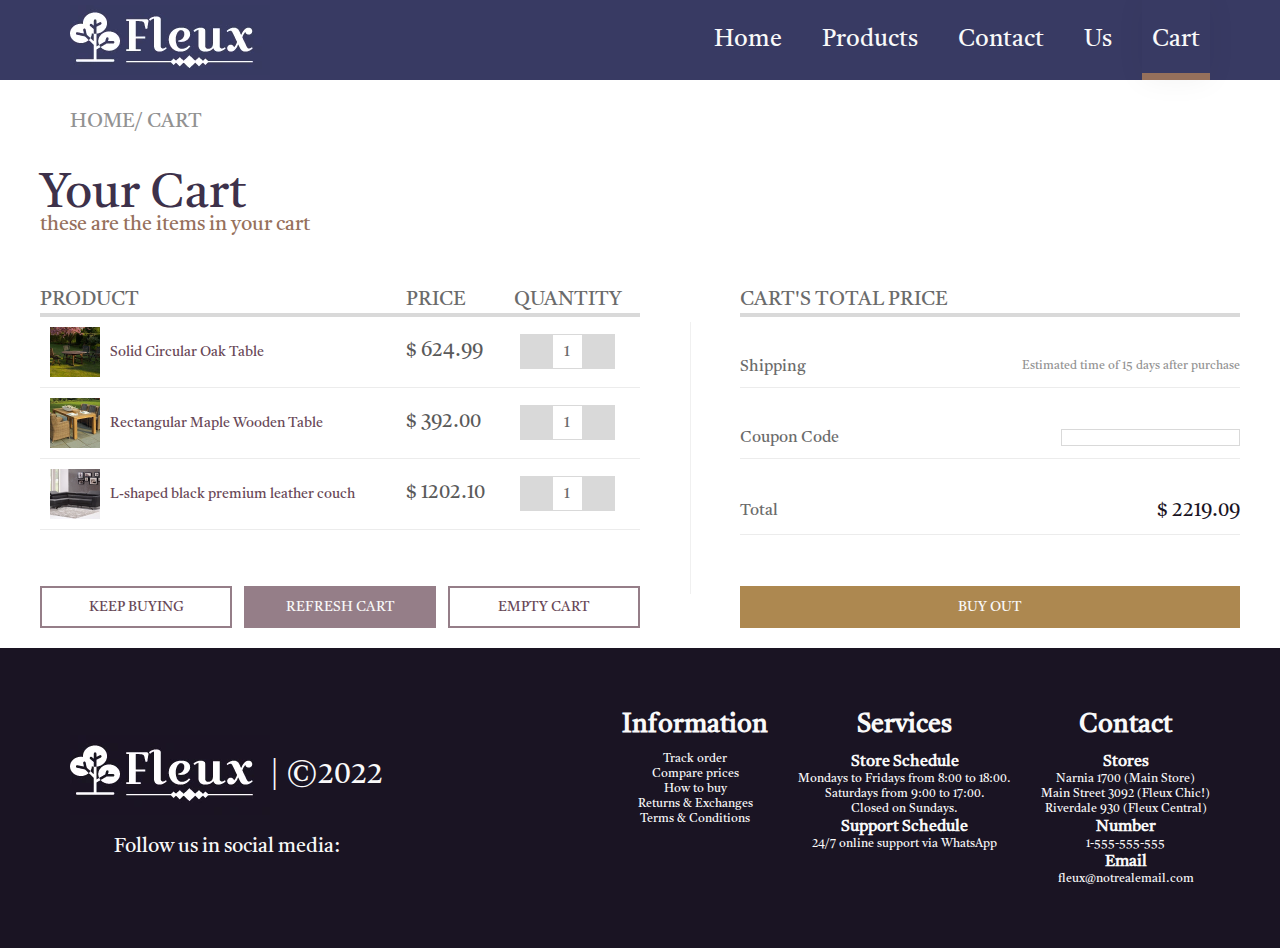
==== pages/cart.html @ 098a4b74 "add cart page's content" ====
<!DOCTYPE html>
<html lang="en">
  <head>
    <meta charset="UTF-8" />
    <meta http-equiv="X-UA-Compatible" content="IE=edge" />
    <meta name="viewport" content="width=device-width, initial-scale=1.0" />
    <title>Fleux - Cart</title>

    <!-- GOOGLE FONTS -->
    <link rel="preconnect" href="https://fonts.googleapis.com" />
    <link rel="preconnect" href="https://fonts.gstatic.com" crossorigin />
    <link
      href="https://fonts.googleapis.com/css2?family=Tiro+Gurmukhi:ital@0;1&display=swap"
      rel="stylesheet"
    />

    <!-- FONT AWESOME -->
    <link
      rel="stylesheet"
      href="https://cdnjs.cloudflare.com/ajax/libs/font-awesome/6.1.1/css/all.min.css"
      integrity="sha512-KfkfwYDsLkIlwQp6LFnl8zNdLGxu9YAA1QvwINks4PhcElQSvqcyVLLD9aMhXd13uQjoXtEKNosOWaZqXgel0g=="
      crossorigin="anonymous"
      referrerpolicy="no-referrer"
    />

    <!-- CUSTOM STYLES -->
    <link rel="stylesheet" href="../css/styles.css" />
  </head>
  <body>
    <header class="header">
      <a class="header__logo" href="../index.html"
        ><img src="../assets/logo-blue-background.webp" alt="logo"
      /></a>

      <nav class="header__navbar">
        <ul class="header__list">
          <li class="header__link">
            <a href="../index.html"
              ><i class="fa-solid fa-house"></i><span>Home</span></a
            >
          </li>
          <li class="header__link">
            <a href="./products.html"
              ><i class="fa-solid fa-couch"></i><span>Products</span></a
            >
          </li>
          <li class="header__link">
            <a href="./contact.html">
              <i class="fa-solid fa-paper-plane"></i><span>Contact</span></a
            >
          </li>
          <li class="header__link">
            <a href="./us.html"
              ><i class="fa-solid fa-leaf"></i><span>Us</span></a
            >
          </li>
          <li class="header__link header__link--active">
            <a href="./cart.html">
              <i class="fa-solid fa-cart-flatbed"></i><span>Cart</span></a
            >
          </li>
        </ul>
      </nav>
    </header>

    <section class="cart">
      <p class="current-path">HOME/ CART</p>

      <div class="heading heading--start">
        <h2>Your Cart</h2>
        <p>these are the items in your cart</p>
      </div>

      <main class="cart__main">
        <div class="cart__first-container">
          <table class="cart__products">
            <!-- HEADINGS -->
            <tr>
              <th>PRODUCT</th>
              <th>PRICE</th>
              <th>QUANTITY</th>
            </tr>

            <!-- ITEM ONE -->
            <tr class="cart__item">
              <td>
                <div class="cart__x">
                  <i class="fa-regular fa-circle-xmark"></i>
                </div>
                <img width="50px" src="../assets/cart/cart-img-1.webp" />
                <h3>Solid Circular Oak Table</h3>
              </td>
              <td><p>$ 624.99</p></td>
              <td class="cart__quantity">
                <div>
                  <div class="cart__quantity--btn">
                    <i class="fa-solid fa-minus"></i>
                  </div>
                  <div>1</div>
                  <div class="cart__quantity--btn">
                    <i class="fa-solid fa-plus"></i>
                  </div>
                </div>
              </td>
            </tr>

            <!-- ITEM TWO -->
            <tr class="cart__item">
              <td>
                <div class="cart__x">
                  <i class="fa-regular fa-circle-xmark"></i>
                </div>
                <img width="50px" src="../assets/cart/cart-img-2.webp" />
                <h3>Rectangular Maple Wooden Table</h3>
              </td>
              <td><p>$ 392.00</p></td>
              <td class="cart__quantity">
                <div>
                  <div class="cart__quantity--btn">
                    <i class="fa-solid fa-minus"></i>
                  </div>
                  <div>1</div>
                  <div class="cart__quantity--btn">
                    <i class="fa-solid fa-plus"></i>
                  </div>
                </div>
              </td>
            </tr>

            <!-- ITEM THREE -->
            <tr class="cart__item">
              <td>
                <div class="cart__x">
                  <i class="fa-regular fa-circle-xmark"></i>
                </div>
                <img width="50px" src="../assets/cart/cart-img-3.webp" />
                <h3>L-shaped black premium leather couch</h3>
              </td>
              <td><p>$ 1202.10</p></td>
              <td class="cart__quantity">
                <div>
                  <div class="cart__quantity--btn">
                    <i class="fa-solid fa-minus"></i>
                  </div>
                  <div>1</div>
                  <div class="cart__quantity--btn">
                    <i class="fa-solid fa-plus"></i>
                  </div>
                </div>
              </td>
            </tr>
          </table>

          <div class="cart__first-cta">
            <button class="cart__first-cta--border">
              <i class="fa-solid fa-chevron-left"></i> KEEP BUYING
            </button>

            <button class="cart__first-cta--filled">
              <i class="fa-solid fa-rotate-right"></i> REFRESH CART
            </button>

            <button class="cart__first-cta--border">
              <i class="fa-solid fa-trash-can"></i> EMPTY CART
            </button>
          </div>
        </div>
        <div class="cart__line"></div>
        <div class="cart__price">
          <div class="cart__price-text">
            <h3>CART'S TOTAL PRICE</h3>
            <div class="cart__price-item">
              <p>Shipping</p>
              <p>Estimated time of 15 days after purchase</p>
            </div>
            <div class="cart__price-item">
              <p>Coupon Code</p>
              <input type="text" />
            </div>
            <div class="cart__price-item">
              <p>Total</p>
              <p class="cart__price-total">$ 2219.09</p>
            </div>
          </div>
          <button>BUY OUT</button>
        </div>
      </main>
    </section>

    <footer class="footer">
      <div class="footer__first-container">
        <div class="footer__brand">
          <img src="../assets/logo-purple-background.webp" />
          <p>| &copy;2022</p>
        </div>
        <div class="footer__social-media">
          <p>Follow us in social media:</p>
          <div class="footer__icon-container">
            <a
              href="https://www.instagram.com/"
              target="_blank"
              rel="noopener noreferrer"
            >
              <i class="fa-brands fa-instagram footer__icon--instagram"></i>
            </a>
            <a
              href="https://twitter.com/"
              target="_blank"
              rel="noopener noreferrer"
            >
              <i class="fa-brands fa-twitter footer__icon--twitter"></i>
            </a>
            <a
              href="https://www.facebook.com/"
              target="_blank"
              rel="noopener noreferrer"
            >
              <i class="fa-brands fa-facebook-f footer__icon--facebook"></i>
            </a>
          </div>
        </div>
      </div>
      <div class="footer__second-container">
        <div>
          <h3>Information</h3>
          <p>Track order</p>
          <p>Compare prices</p>
          <p>How to buy</p>
          <p>Returns & Exchanges</p>
          <p>Terms & Conditions</p>
        </div>
        <div>
          <h3>Services</h3>
          <h4>Store Schedule</h4>
          <p>Mondays to Fridays from 8:00 to 18:00.</p>
          <p>Saturdays from 9:00 to 17:00.</p>
          <p>Closed on Sundays.</p>
          <h4>Support Schedule</h4>
          <p>24/7 online support via WhatsApp</p>
        </div>
        <div>
          <h3>Contact</h3>
          <h4>Stores</h4>
          <p>Narnia 1700 (Main Store)</p>
          <p>Main Street 3092 (Fleux Chic!)</p>
          <p>Riverdale 930 (Fleux Central)</p>
          <h4>Number</h4>
          <p>1-555-555-555</p>
          <h4>Email</h4>
          <p>fleux@notrealemail.com</p>
        </div>
      </div>
    </footer>
  </body>
</html>
---- css/styles.css ----
:root {
  --color-navbar: 56, 58, 99; /* #383a63 */
  --color-dark-purple: 26, 20, 35; /* #1a1423 */
  --color-purple: 61, 48, 74; /* #3d304a */
  --color-second-purple: 104, 71, 86; /* #684756 */
  --color-white: 249, 249, 249; /* #f9f9f9 */
  --color-brown: 150, 112, 91; /* #96705b */
  --color-grey: 146, 146, 146; /* #929292 */
  --color-gold: 173, 136, 80; /* #ad8850 */
  --color-light-grey: 217, 217, 217; /* #D9D9D9 */
}

html {
  font-size: 62.5%;
  scroll-behavior: smooth;
}

* {
  padding: 0;
  margin: 0;
  box-sizing: border-box;
}

body,
button {
  font-family: "Tiro Gurmukhi", serif;
}

li {
  list-style: none;
}

a {
  text-decoration: none;
}

/* SCROLLBAR  */
::-webkit-scrollbar {
  width: 10px;
}

::-webkit-scrollbar-track {
  background: rgb(var(--color-dark-purple));
}

::-webkit-scrollbar-thumb {
  background: rgb(var(--color-brown));
}

::-webkit-scrollbar-thumb:hover {
  background: rgba(var(--color-brown), 0.8);
}

/* REUSABLE */
.btn__details {
  cursor: pointer;
  position: relative;
  border: none;
  background-color: rgb(var(--color-purple));
  color: rgb(var(--color-white));
}

.btn__details::before,
.btn__details::after {
  content: "";
  position: absolute;
  background-color: rgb(var(--color-gold));
}

.btn__details::before {
  left: 50%;
  transform: translateX(-50%);
  height: 1px;
  width: 80%;
}

.btn__details::after {
  height: 70%;
  width: 0.5rem;
}

.btn__details--small {
  padding: 0.5rem 2.5rem;
  font-size: 1.6rem;
}

.btn__details--small::before,
.btn__details--small::after {
  bottom: 0.5rem;
}

.btn__details--small::after {
  right: 1rem;
}

.btn__details--medium {
  padding: 1rem 4rem;
  font-size: 2rem;
}

.btn__details--medium::before,
.btn__details--medium::after {
  bottom: 0.8rem;
}

.btn__details--medium::after {
  right: 1.5rem;
}

.current-path {
  padding: 3rem 7rem;
  font-size: 2rem;
  color: rgb(var(--color-grey));
}

.heading {
  text-align: center;
  margin-bottom: 2.4rem;
}

.heading h2 {
  font-size: 4.8rem;
  color: #3d314a;
  font-weight: 400;
}

.heading p {
  margin-top: -1.25rem;
  color: rgb(var(--color-brown));
  font-size: 2rem;
}

.heading--start {
  text-align: start;
}

/* GRID LAYOUTS */
.home__grid {
  grid-template-rows: repeat(3, auto);
}

.products__grid {
  display: grid;
  grid-template-rows: auto 8rem repeat(2, auto);
}

.home__grid {
  grid-template-areas:
    "header"
    "main"
    "footer";
  grid-template-columns: 100%;
}

.products__grid {
  grid-template-areas:
    "header header header header header"
    "sidebar-opener path path path path"
    "sidebar-opener sidebar ____ section ___"
    "footer footer footer footer footer";
  grid-template-columns: 5% 28rem 8% auto 10%;
}

.products__grid header {
  grid-area: header;
}

.products__grid .path {
  grid-area: path;
}

.products__grid aside {
  grid-area: sidebar;
}

.sidebar-opener {
  grid-area: sidebar-opener;
}

.products__grid section {
  grid-area: section;
}

.products__grid footer {
  grid-area: footer;
}
/* XXXXXXXXXXXXXXXXXXXXXXXXXXXXXXXXXXXXXXXXXXXXXXXXXXXXXX */

/* HEADER ------------------------------------------------------ */
.header {
  position: sticky;
  top: 0;
  left: 0;
  width: 100%;
  z-index: 999;
  display: flex;
  align-content: center;
  justify-content: space-between;
  background-color: rgb(var(--color-navbar));
  height: 8rem;
  padding: 0 7rem;
}

.header__logo {
  display: flex;
  align-items: center;
  justify-content: center;
}

.header__list {
  display: flex;
  gap: 2rem;
  height: 100%;
  font-size: 2.4rem;
}

.header__link {
  display: flex;
  flex-direction: column;
  justify-content: center;
  align-items: center;
  border-bottom: 7px solid transparent;
  padding: 1rem;
}

.header__link i {
  color: rgb(var(--color-brown));
}

.header__link a:link,
.header__link a:visited {
  color: rgb(var(--color-white));

  margin-bottom: -7px; /* NEUTRALIZE BORDER BOTTOM SPACE */
}

.header__link a {
  display: flex;
  flex-direction: column;
  align-items: center;
}

.header__link--active {
  border-color: rgb(var(--color-brown));
  box-shadow: 0 0 30px rgba(0, 0, 0, 0.05);
}

/* FOOTER ------------------------------------------------------ */
.footer {
  background-color: rgb(var(--color-dark-purple));
  color: rgb(var(--color-white));
  height: 30rem;
  display: flex;
  justify-content: space-between;
  align-items: center;
  padding: 0 7rem;
}

.footer__first-container {
  display: flex;
  flex-direction: column;
  gap: 2rem;
}

.footer__brand {
  display: flex;
  align-items: center;
  justify-content: center;
  font-size: 3rem;
}

.footer__social-media {
  display: flex;
  flex-direction: column;
  align-items: center;
  justify-content: center;
  font-size: 2rem;
}

.footer__icon-container {
  display: flex;
  gap: 2rem;
}

.footer__social-media i {
  font-size: 3.6rem;
  padding-top: 1rem;
}

.footer__icon--instagram {
  color: #c27ac8;
}

.footer__icon--twitter {
  color: #5086b8;
}

.footer__icon--facebook {
  color: #4054bb;
}

.footer__second-container {
  display: flex;
  text-align: center;
  gap: 3rem;
}

.footer__second-container h3 {
  font-size: 2.6rem;
  margin-bottom: 1rem;
}

.footer__second-container h4 {
  font-size: 1.6rem;
}

.footer__second-container p {
  font-size: 1.2rem;
}
/* XXXXXXXXXXXXXXXXXXXXXXXXXXXXXXXXXXXXXXXXXXXXXXXXXXXXXX */

/* INDEX PAGE ------------------------------------------------------ */
/* SLIDER */
.slider__group {
  position: relative;
}

.slider__img-container {
  display: flex;
  align-items: center;
  justify-content: center;
  height: 80rem;
  overflow: hidden;
  margin-top: -0.1rem;
}

.slider__img-text {
  position: absolute;
  top: 0;
  left: 0;

  display: flex;
  align-items: center;
  justify-content: center;

  height: 100%;
  width: 60%;
  clip-path: polygon(0 0, 70% 0, 100% 100%, 0% 100%);

  color: rgb(var(--color-white));
  background-color: rgba(var(--color-dark-purple), 0.7);
}

.slider__text-box {
  margin-left: -30%;
  text-align: center;
  width: 70rem;
}

.slider__img-text--big {
  font-size: 12.8rem;
}

.slider__img-text--small {
  font-size: 6.4rem;
  font-style: italic;
}

/* CATEGORIES */
.categories {
  border: 1px solid #dfdfdf;
  margin: 3rem;
  padding: 2.5rem;
}

.categories__container {
  position: relative;
  display: grid;
  grid-template-columns: repeat(2, 3fr) 4fr 5fr;
  grid-template-rows: repeat(2, 35rem);
}

.categories__container::before {
  content: "";
  position: absolute;
  top: 0;
  left: 0;
  width: 100%;
  height: 100%;
  background-color: rgba(var(--color-brown), 0.25);
  z-index: 10;
}

.categories__box--3 {
  grid-column: 1/3;
}

.categories__box--4 {
  grid-column: 3/4;
  grid-row: 1/3;
}

.categories__box--5 {
  grid-column: 4/5;
  grid-row: 1/2;
}

.categories__box {
  position: relative;
  overflow: hidden;
  cursor: pointer;
}

.categories__box--1 .categories__img {
  background: url("../assets/home-categories/kids.webp");
}

.categories__box--2 .categories__img {
  background: url("../assets/home-categories/outdoor.webp");
}

.categories__box--3 .categories__img {
  background: url("../assets/home-categories/indoor.webp");
}

.categories__box--4 .categories__img {
  background: url("../assets/home-categories/best-selling.webp");
}

.categories__box--5 .categories__img {
  background: url("../assets/home-categories/living-room.webp");
}

.categories__box--6 .categories__img {
  background: url("../assets/home-categories/office.webp");
}

.categories__box--1 .categories__img,
.categories__box--2 .categories__img,
.categories__box--3 .categories__img,
.categories__box--4 .categories__img,
.categories__box--5 .categories__img,
.categories__box--6 .categories__img {
  background-size: cover;
  background-position: center;
}

.categories__img {
  width: 100%;
  height: 100%;

  transition: all 0.2s;
}

.categories__box:hover .categories__img {
  transform: scale(1.1);
}

.categories__box .categories__title {
  position: absolute;
  z-index: 15;
  height: 100%;
  width: 100%;
  display: flex;
  align-items: center;
  justify-content: center;
}

.categories__box h3 {
  text-align: center;
  font-size: 9.6rem;
  font-weight: 100;
  color: #fff;
  text-shadow: 6px 5px 0 #684756;
}

.categories__box:hover img {
  transform: scale(1.1);
}

/* FEATURES */
.features {
  margin: 6rem;
}

.features__container {
  display: flex;
  justify-content: center;
  gap: 4rem;
}

.features__box {
  display: flex;
  flex-direction: column;
  align-items: center;
  justify-content: center;
  gap: 1rem;

  width: 25rem;
  height: 20rem;
  text-align: center;
}

.features__box i {
  color: rgb(var(--color-purple), 0.7);
  font-size: 6.4rem;
}

.features__box h4 {
  color: rgb(var(--color-purple), 0.7);
  font-size: 2rem;
  font-weight: 400;
  width: 18rem;
}

.features__box p {
  color: rgb(var(--color-grey));
  font-size: 2rem;
}

/* WEEKLY */
.weekly {
  padding: 3rem;
  margin: 3rem;
  background-color: rgb(var(--color-dark-purple));
}

.weekly h2 {
  color: rgb(var(--color-white));
}

.weekly__container {
  display: flex;
  justify-content: center;
  gap: 5rem;
}

.weekly__card {
  display: flex;
  flex-direction: column;
  justify-content: space-between;

  background-color: rgb(var(--color-second-purple));
  padding: 3px;
  width: 30rem;
  height: 45rem;
}

.weekly__title {
  display: flex;
  align-items: center;
  justify-content: center;
  height: 5rem;
}

.weekly__title h3 {
  color: rgb(var(--color-white));
  font-weight: 400;
  font-size: 2.4rem;
}

.weekly__content--1 {
  background: url("../assets/home-weekly/rupert-bookshelf.webp");
}

.weekly__content--2 {
  background: url("../assets/home-weekly/retro-tub-chair.webp");
}

.weekly__content--3 {
  background: url("../assets/home-weekly/eams-chair.webp");
}

.weekly__content {
  display: flex;
  flex-direction: column;
  align-items: center;
  justify-content: flex-end;
  padding: 1.6rem;

  background-size: cover;
  background-position: center;
  height: 40rem;
}

/* TESTIMONIALS */
.testimonials {
  margin: 3rem;
  padding: 3rem;
  background-color: #f4f4f4;
}

.testimonials__container {
  display: grid;
  grid-template-columns: repeat(2, 1fr);
  grid-template-rows: repeat(2, 1fr);
  width: max-content;
  gap: 2rem;
  margin: 0 auto;
}

.testionials__card {
  position: relative;
  display: grid;
  grid-template-columns: 3fr 1fr;
  grid-template-rows: 1fr 3fr 1fr;
  justify-items: flex-end;
  align-items: center;

  padding: 1rem 2rem;
  width: 60rem;
  height: 30rem;
}

.testimonials__card--filled {
  background-color: rgba(var(--color-light-grey), 0.5);
  border: 2px solid transparent;
}

.testimonials__card--border {
  border: 2px solid rgba(var(--color-light-grey), 0.5);
}

.testimonials__face {
  position: absolute;
  bottom: 5rem;
  left: 2.6rem;

  display: flex;
  align-items: center;
  justify-content: center;

  height: 10rem;
  width: 10rem;
  border-radius: 50%;
  overflow: hidden;
}

.testimonials__card-heading {
  width: 30rem;
  align-self: flex-end;
  padding-bottom: 2rem;
}

.testimonials__card-heading h3 {
  text-align: center;
  font-size: 3.2rem;
  font-weight: 100;
}

.testimonials__text {
  grid-column: 1/ 3;
  width: 45rem;
  font-size: 2rem;
  text-align: center;
}

.testimonials__name {
  font-size: 2rem;
}

.testimonials__footer {
  grid-column: 1 / 3;
  display: flex;
  align-items: center;
  justify-content: center;
  gap: 2rem;
  padding-right: 1rem;
}

.testimonials__stars {
  position: relative;
  display: flex;
  gap: 1rem;
  padding-right: 1.5rem;
}

.testimonials__star {
  height: 3rem;
  width: 3rem;

  /* STAR SHAPE -> */
  clip-path: polygon(
    50% 0%,
    61% 35%,
    98% 35%,
    68% 57%,
    79% 91%,
    50% 70%,
    21% 91%,
    32% 57%,
    2% 35%,
    39% 35%
  );
}

.testimonials__star--filled {
  position: relative;
  z-index: 2;
  background-color: rgb(var(--color-gold));
}

.testimonials__star--empty {
  z-index: 1;
  background-color: rgb(var(--color-light-grey));
}

.testimonials__star-container {
  width: 1.5rem;
  overflow: hidden;
}

.testimonials__star--6 {
  position: absolute;
  right: 0;
}
/* XXXXXXXXXXXXXXXXXXXXXXXXXXXXXXXXXXXXXXXXXXXXXXXXXXXXXX */

/* PRODUCT PAGE ------------------------------------------------------ */
.path {
  font-size: 2rem;
  color: rgb(var(--color-grey));
  align-self: center;
}

.sidebar {
  margin-bottom: 6rem;
}

.sidebar__title {
  position: relative;
  text-align: center;
  font-size: 3.2rem;
  font-weight: 100;
  color: rgb(var(--color-dark-purple));
  margin-bottom: 2rem;
}

.sidebar__title::before {
  content: "";
  position: absolute;
  bottom: 0;
  left: 4rem;
  width: 5rem;
  height: 0.5rem;
  background-color: rgb(var(--color-light-grey));
}

.sidebar__list {
  display: flex;
  flex-direction: column;
}

.sidebar__item {
  display: flex;
  justify-content: space-between;
  align-items: center;
  cursor: pointer;
  height: 3.2rem;
  font-size: 1.6rem;
  border-bottom: 1px solid rgb(var(--color-light-grey));
}

.sidebar__item span {
  flex-basis: 95%;
  text-align: center;
}
.sidebar__item i {
  color: rgb(var(--color-light-grey));
}

.sidebar__item-list {
  position: relative;
}

.sidebar__item-list::before {
  content: "";
  position: absolute;
  top: 50%;
  transform: translateY(-50%);
  left: 1.6rem;
  height: 90%;
  width: 2px;
  background-color: rgba(var(--color-light-grey), 0.5);
}

.sidebar__item-list li {
  cursor: pointer;
  text-align: center;
  padding: 0.5rem;
  font-size: 1.6rem;
  color: rgb(var(--color-grey));
}

.sidebar__item--active {
  border: none !important;
}

.sidebar__item--active i {
  color: rgb(var(--color-gold));
}

.sidebar__item-list li:hover {
  color: rgba(var(--color-gold), 0.8);
}

.sidebar__active-span {
  color: rgb(var(--color-gold)) !important;
  font-size: 1.8rem !important;
}

.sidebar-opener {
  display: none;
  text-align: center;
  cursor: pointer;
  width: 3rem;
  padding: 2rem 0;
  font-size: 1.6rem;
  color: rgba(var(--color-purple), 0.7);
  background-color: rgba(0, 0, 0, 0.1);
  border-right: 1px solid rgba(var(--color-purple), 0.7);
  transition: all 0.2s;
}

.sidebar-opener:hover {
  background-color: rgba(0, 0, 0, 0.3);
}

.products {
  margin-bottom: 6rem;
  text-align: end;
}

.products__text {
  font-size: 1.2rem;
  color: rgb(var(--color-grey));
}

.products__container {
  display: flex;
  gap: 2rem;
  flex-wrap: wrap;
  margin: 2rem 0;
}

.product-card {
  position: relative;
  display: flex;
  align-items: center;
  justify-content: center;
  width: 25rem;
  height: 35rem;
  overflow: hidden;
  box-shadow: 0 0 10px rgb(0, 0, 0, 0.1);
}

.product-card img {
  position: relative;
  z-index: 1;
  transition: all 0.2s;
  width: 100%;
}

.product-card::before {
  content: "";
  position: absolute;
  top: 0;
  left: 0;
  background-color: transparent;
  width: 100%;
  height: 100%;
  transition: all 0.3s;
}

.product-card__text {
  display: flex;
  flex-direction: column;
  align-items: flex-start;
  justify-content: center;
  height: 6rem;
  padding: 0 2rem;
}

.product-card__content {
  width: 100%;
  height: 12rem;
  position: absolute;
  z-index: 3;
  bottom: -6rem;
  transition: all 0.2s;
  background-color: rgba(255, 255, 255, 0.9);
}

.product-card:hover .product-card__content {
  transform: translateY(-6rem);
}

.product-card:hover img {
  scale: 1.1;
}

.product-card:hover::before {
  background-color: rgba(0, 0, 0, 0.2);
  z-index: 2;
}

.product-card__text p:first-child {
  font-size: 1.6rem;
  color: rgb(var(--color-second-purple));
}

.product-card__text p:nth-child(2) {
  font-size: 2rem;
  color: rgb(var(--color-grey));
}

.product-card__btn {
  display: flex;
  align-items: center;
  justify-content: center;
  height: 5rem;
}
/* XXXXXXXXXXXXXXXXXXXXXXXXXXXXXXXXXXXXXXXXXXXXXXXXXXXXXX */

/* CONTACT PAGE ------------------------------------------------------ */
.contact {
  background-color: rgb(var(--color-white));
}

.contact__content {
  display: flex;
  flex-direction: column;
  gap: 10rem;
  padding: 4rem 0 8rem 0;
}

.contact__content,
.contact .heading {
  max-width: 92rem;
  margin: 0 auto;
}

.contact__inputs-container {
  display: flex;
  justify-content: space-between;
}

.contact__form button {
  cursor: pointer;
  border: none;
  background-color: rgba(var(--color-purple), 1);
  color: rgb(var(--color-white));
  padding: 1rem;
  width: 100%;
  font-size: 2rem;
  transition: all 0.2s;
}

.contact__form button:hover {
  transform: translateY(-2px);
  background-color: rgba(var(--color-purple), 0.8);
}

.contact__input-group {
  position: relative;
  display: flex;
  align-items: flex-start;
  font-size: 1.6rem;
  padding: 1rem;
  margin: 1rem 0;
  border: 1px solid rgba(var(--color-purple), 0.2);
  border-radius: 1px;
  width: 44rem;
  gap: 1.5rem;
  margin-bottom: 4rem;
  transition: all 0.2s;
}

.contact__input-group i {
  width: 2rem;
  color: rgba(var(--color-purple), 0.7);
}

.contact__input-group label {
  color: rgba(var(--color-purple), 0.5);
}

.contact__input-group input,
.contact__input-group textarea {
  background-color: transparent;
  border: none;
  outline: none;
  width: calc(100% - 3.5rem);
  height: 100%;
}

.contact__input-group label {
  position: absolute;
  left: 4.5rem;
  transition: all 0.2s;
}

/* ANIMATION OF LABEL GOING UP */
.contact__input-group input:focus + label,
.contact__input-group textarea:focus + label {
  transform: translate(-3.3rem, -4rem);
  color: rgb(var(--color-brown));
}

.contact__input-group input:not(:focus):not(:placeholder-shown) + label,
.contact__input-group textarea:not(:focus):not(:placeholder-shown) + label {
  transform: translate(-3.3rem, -3rem);
  color: rgba(var(--color-purple), 0.5);
}

/* IMPORTANT FOR ANIMATION OF LABEL GOING UP */
.contact__input-group input::placeholder,
.contact__input-group textarea::placeholder {
  color: transparent;
}

.contact__input-group:focus-within {
  border-color: transparent;
  box-shadow: 0 0 0 1rem rgba(var(--color-purple), 0.2);
}

.contact__input-group:focus-within i {
  color: rgb(var(--color-brown));
}

.contact__features {
  display: flex;
  gap: 4rem;
}

.contact__feature {
  text-align: center;
  width: 28rem;
  color: rgba(var(--color-purple), 0.7);
}

.contact__feature i {
  font-size: 4.8rem;
}

.contact__feature h3 {
  font-weight: 100;
  font-size: 2.4rem;
}

.contact__feature p {
  font-size: 1.6rem;
  color: rgba(var(--color-purple), 0.5);
}

.contact__map {
  position: relative;
  overflow: hidden;
  width: 95rem;
}

.contact__map-dot {
  position: absolute;
  font-size: 2.5rem;
  color: crimson;
}

.contact__map-dot--1 {
  top: 20rem;
}

.contact__map-dot--2 {
  right: 3rem;
  top: 11rem;
}

.contact__map-dot--3 {
  right: 40rem;
  top: 30rem;
}
/* XXXXXXXXXXXXXXXXXXXXXXXXXXXXXXXXXXXXXXXXXXXXXXXXXXXXXX */

/* US PAGE ------------------------------------------------------ */
.us .heading {
  max-width: 121rem;
  margin: 0 auto;
}

.us__main {
  display: flex;
  flex-direction: column;
  align-items: center;
  justify-content: center;
  gap: 7rem;
  padding: 8rem 0;
}

.us__maps {
  display: flex;
  justify-content: space-between;
  width: 121rem;
}

.us__map {
  text-align: center;
  position: relative;
  background-color: rgba(0, 0, 0, 0.8);
  padding: 3px;
}

.us__map i {
  position: absolute;
  font-size: 2rem;
  color: crimson;
}

.us__map p {
  font-size: 2.4rem;
  color: rgb(var(--color-gold));
}

.us__map h3 {
  font-weight: 100;
  font-size: 3.2rem;
  color: rgb(var(--color-white));
}

.us__map div {
  position: absolute;
  padding-top: 1rem;
  bottom: 7px;
  left: 3px;
  width: calc(100% - 6px);
  backdrop-filter: blur(2px);
  background-color: rgba(0, 0, 0, 0.8);
}

.us__map--1 i {
  top: 12rem;
  right: 8rem;
}

.us__map--2 i {
  bottom: 10rem;
  right: 16rem;
}

.us__map--3 i {
  bottom: 18rem;
  left: 1rem;
}

.us__info {
  display: flex;
  align-items: center;
  justify-content: center;
  gap: 10rem;
  background-color: rgba(var(--color-gold), 0.3);
  width: 100%;
  padding: 3rem 0;
}

.us__features {
  display: grid;
  grid-template-columns: repeat(2, 30rem);
  grid-template-rows: repeat(2, max-content);
  gap: 6rem;
  text-align: center;
}

.us__feature {
  color: rgba(var(--color-purple), 0.7);
}

.us__feature i {
  font-size: 4.8rem;
}

.us__feature h3 {
  font-size: 2.4rem;
  font-weight: 100;
}

.us__feature p {
  font-size: 1.6rem;
  color: rgba(var(--color-purple), 0.5);
}

.us__video {
  display: flex;
  align-items: center;
  justify-content: center;
  height: 55rem;
  overflow: hidden;
}
/* XXXXXXXXXXXXXXXXXXXXXXXXXXXXXXXXXXXXXXXXXXXXXXXXXXXXXX */

/* CART PAGE ------------------------------------------------------ */
.cart {
  min-height: calc(100vh - 38rem);
}

.cart__main,
.cart .heading {
  width: 120rem;
  margin: 0 auto;
}

.cart .heading {
  padding-bottom: 3rem;
}

.cart__main {
  display: flex;
  justify-content: space-between;
  gap: 2rem;
  padding: 2rem 0;
  height: 38rem;
}

.cart__first-container {
  display: flex;
  flex-direction: column;
  justify-content: space-between;
}

.cart__products {
  width: 60rem;
  border-collapse: collapse;
}

.cart__products th,
.cart__price h3 {
  text-align: left;
  font-size: 2rem;
  font-weight: 100;
  color: #6b6b6b;
  border-bottom: 4px solid rgb(var(--color-light-grey));
}

.cart__item {
  border-bottom: 1px solid rgba(var(--color-light-grey), 0.5);
}

.cart__item td:first-child {
  display: flex;
  align-items: center;
  gap: 1rem;
}

.cart__products hr,
.cart__item td {
  padding: 1rem 2rem 1rem 0;
}

.cart__item h3 {
  font-size: 1.4rem;
  font-weight: 100;
  color: rgb(var(--color-second-purple));
}

.cart__item p {
  font-size: 2rem;
  color: #5a5a5a;
}

.cart__x {
  font-size: 2.5rem;
  cursor: pointer;
  color: rgb(var(--color-light-grey));
}

.cart__quantity {
  text-align: center;
}

.cart__quantity div {
  margin: 0 auto;
  display: flex;
  align-items: center;
  justify-content: center;
  width: 9.5rem;
  height: 3.5rem;
  font-size: 1.6rem;
  color: #6b6b6b;
  border: 1px solid rgb(var(--color-light-grey));
}

.cart__quantity--btn {
  background-color: rgb(var(--color-light-grey));
  cursor: pointer;
}

.cart__quantity--btn i {
  font-size: 1rem;
}

.cart__first-cta {
  width: 100%;
  display: flex;
  justify-content: space-between;
}

.cart__first-cta button,
.cart__price button {
  width: 32%;
  cursor: pointer;
  font-size: 1.4rem;
  border: 2px solid transparent;
  padding: 1rem 2rem;
}

.cart__first-cta--filled {
  background-color: rgba(var(--color-second-purple), 0.7);
  color: rgb(var(--color-white));
}

.cart__first-cta--border {
  background-color: transparent;
  color: rgb(var(--color-second-purple));
  border-color: rgba(var(--color-second-purple), 0.7) !important;
}

.cart__line {
  width: 1px;
  height: 80%;
  align-self: center;
  background-color: rgba(var(--color-light-grey), 0.4);
}

.cart__price {
  width: 50rem;
  display: flex;
  flex-direction: column;
  justify-content: space-between;
}

.cart__price button {
  width: 100%;
  background-color: rgb(var(--color-gold));
  color: rgb(var(--color-white));
}

.cart__price-item {
  display: flex;
  align-items: center;
  justify-content: space-between;
  font-size: 1.6rem;
  padding: 4rem 0 1rem 0;
  color: #6b6b6b;
  border-bottom: 1px solid rgba(var(--color-light-grey), 0.5);
}

.cart__price-item p:not(:first-child) {
  font-size: 1.2rem;
  color: rgb(var(--color-grey));
}

.cart__price-item input {
  border: 1px solid rgb(var(--color-light-grey));
}

.cart__price-total {
  font-size: 2rem !important;
  color: rgb(var(--color-dark-purple)) !important;
}
/* XXXXXXXXXXXXXXXXXXXXXXXXXXXXXXXXXXXXXXXXXXXXXXXXXXXXXX */

/* MEDIA QUERIES */
/* FOR HOME PAGE
--------------------------------------------------------- */
@media (max-width: 116.5em) /* 1864px */ {
  .slider__img-text {
    width: 80%;
  }

  .categories__container {
    grid-template-rows: repeat(2, 30rem);
  }

  .categories__box h3 {
    font-size: 8rem;
  }
}

@media (max-width: 93.75em) /* 1500px */ {
  .categories__container {
    grid-template-rows: repeat(2, 30rem);
  }

  .categories__box h3 {
    font-size: 7rem;
  }
}

@media (max-width: 85em) /* 1360px */ {
  .slider__img-text {
    clip-path: polygon(0 0, 100% 0, 100% 100%, 0% 100%);
    width: 100%;
  }

  .slider__img-container {
    height: 60rem;
  }

  .slider__text-box {
    margin-left: 0px;
    width: 100%;
  }

  .testimonials__card-heading {
    padding-bottom: 0rem;
  }

  .testimonials__card-heading h3 {
    font-size: 2.8rem;
  }

  .testimonials__quote {
    width: 90px;
  }

  .testimonials__text {
    width: 35rem;
    font-size: 1.8rem;
    text-align: center;
  }

  .testimonials__text p {
    display: inline;
  }

  .testimonials__face {
    width: 80px;
    height: 80px;
    bottom: 7rem;
    left: 3rem;
  }

  .testimonials__face img {
    width: 80px;
  }

  .testimonials__name {
    font-size: 1.6rem;
  }

  .testionials__card {
    width: 50rem;
    height: 25rem;
    padding: 0 2rem;
  }

  .testimonials__stars {
    gap: 0.8rem;
    padding-right: 1.3rem;
  }

  .testimonials__star {
    height: 2.6rem;
    width: 2.6rem;
  }

  .testimonials__star-container {
    width: 1.4rem;
  }
}

@media (max-width: 81em) /* 1296px */ {
  .categories__container {
    grid-template-columns: repeat(3, 3fr);
    grid-template-rows: repeat(3, 30rem);
  }

  .categories__box--3 {
    grid-column: 1/3;
  }

  .categories__box--4 {
    grid-column: 3/4;
    grid-row: 1/3;
  }

  .categories__box--5 {
    grid-column: 2/4;
    grid-row: 3/4;
  }
}

@media (max-width: 72em) /* 1152px */ {
  .categories,
  .features,
  .weekly,
  .testimonials {
    padding: 2rem;
    margin: 2rem;
  }

  .testimonials__container {
    gap: 1rem;
  }

  .testionials__card {
    width: 45rem;
  }

  .testimonials__text {
    width: 30rem;
    font-size: 1.6rem;
    text-align: center;
  }
}

@media (max-width: 67.5em) /* 1080px */ {
  .heading {
    margin-bottom: 2rem;
  }

  .heading h2 {
    font-size: 4rem;
  }

  .heading p {
    margin-top: -1rem;
    font-size: 1.6rem;
  }

  .slider__img-text--big {
    font-size: 10rem;
  }

  .slider__img-text--small {
    font-size: 4rem;
    font-style: italic;
  }

  .categories__container {
    grid-template-columns: repeat(2, 1fr);
  }

  .categories__box--3 {
    grid-column: auto;
  }

  .categories__box--4 {
    grid-column: auto;
    grid-row: auto;
  }

  .categories__box--5 {
    grid-column: auto;
    grid-row: auto;
  }

  .features__container {
    display: grid;
    grid-template-columns: repeat(2, 25rem);
    grid-template-rows: repeat(2, 20rem);
  }

  .weekly__container {
    flex-wrap: wrap;
  }

  .footer {
    flex-direction: column;
    gap: 4rem;
    padding: 3rem;
    height: auto;
  }

  .footer__first-container {
    gap: 0rem;
  }

  .footer__brand {
    font-size: 2rem;
  }

  .footer__brand img {
    width: 150px;
  }

  .footer__social-media {
    font-size: 1.2rem;
  }

  .footer__icon-container {
    gap: 1rem;
  }

  .footer__social-media i {
    font-size: 2.6rem;
    padding-top: 0.5rem;
  }

  .footer__second-container {
    display: flex;
    text-align: center;
    gap: 3rem;
  }

  .footer__second-container h3 {
    font-size: 2rem;
    margin-bottom: 0.5rem;
  }

  .footer__second-container h4 {
    font-size: 1.2rem;
  }

  .footer__second-container p {
    font-size: 1rem;
  }
}

@media (max-width: 62em) /* 992px */ {
  .testimonials__container {
    display: flex;
    overflow-x: auto;
    width: 100%;
  }
}

@media (max-width: 50em) /* 800px */ {
  .header {
    flex-direction: column;
    height: auto;
  }

  .header__list {
    justify-content: space-between;
  }

  .header__link {
    border-width: 6.5px;
  }

  .header__link a:link,
  .header__link a:visited {
    margin-bottom: -6.5px;
  }

  .slider__img-container {
    height: 50rem;
  }

  .slider__img-text--big {
    font-size: 6.4rem;
  }

  .slider__img-text--small {
    font-size: 2.4rem;
  }

  .categories__container {
    grid-template-rows: repeat(4, 21rem);
  }

  .categories__box--3 {
    grid-column: 1 / 3;
  }

  .categories__box--4 {
    grid-column: 2/3;
    grid-row: 1 /3;
  }

  .weekly__container {
    flex-direction: column;
    align-items: center;
    gap: 2rem;
  }

  .weekly__card {
    width: 80%;
    height: 30rem;
  }
}

@media (max-width: 47em) /* 752px */ {
  .header {
    padding: 0 2rem;
  }

  .categories,
  .features,
  .weekly,
  .testimonials {
    padding: 1rem;
    margin: 1rem;
  }

  .categories__box h3 {
    font-size: 5rem;
  }
}

@media (max-width: 37.5em) /* 600px */ {
  .heading {
    margin-bottom: 1rem;
  }

  .heading h2 {
    font-size: 3rem;
  }

  .heading p {
    font-size: 1.4rem;
  }

  .categories,
  .features,
  .weekly,
  .testimonials {
    padding: 2rem 0;
    margin: 0;
  }

  .categories {
    border: none;
  }

  .categories__box h3 {
    font-size: 4rem;
  }

  .header__list {
    font-size: 1.5rem;
  }

  .features__container {
    gap: 2rem;
    grid-template-columns: repeat(2, 20rem);
    grid-template-rows: repeat(2, 15rem);
    align-items: center;
  }

  .features__box {
    width: 18rem;
    height: 15rem;
    text-align: center;
  }

  .features__box i {
    font-size: 4.8rem;
  }

  .features__box h4 {
    font-size: 1.6rem;
    width: 18rem;
  }

  .features__box p {
    font-size: 1.4rem;
  }
}

@media (max-width: 28em) /* 448px */ {
  .header__list {
    gap: 1rem;
    font-size: 1.2rem;
  }

  .header__link {
    border-width: 4px;
    padding: 0.5rem;
  }

  .header__link a:link,
  .header__link a:visited {
    margin-bottom: -4px;
  }

  .features__container {
    gap: 2rem;
    grid-template-columns: repeat(2, 15rem);
    grid-template-rows: repeat(2, 10rem);
  }

  .features__box {
    width: 15rem;
    height: 10rem;
    gap: 0.5rem;
  }

  .features__box i {
    font-size: 3rem;
  }

  .features__box h4 {
    font-size: 1.2rem;
    width: 18rem;
  }

  .features__box p {
    font-size: 1rem;
  }

  .footer__second-container {
    flex-direction: column;
  }
}
/* XXXXXXXXXXXXXXXXXXXXXXXXXXXXXXXXXXXXXXXXXXXXXXXXXXXXXX */

/* FOR PRODUCTS PAGE
--------------------------------------------------------- */
@media (max-width: 65.5em) /* 1048px */ {
  .products__grid {
    grid-template-areas:
      "header header header header"
      "sidebar-opener path path path"
      "sidebar-opener section section section"
      "footer footer footer footer ";
    grid-template-columns: 10% 8% auto;
    grid-template-rows: auto 3rem repeat(2, auto);
  }

  .products {
    margin: 0 2rem;
  }

  .products__container {
    padding-bottom: 4rem;
  }

  .sidebar {
    display: none;
  }

  .sidebar-opener {
    display: block;
  }

  .products__grid .path {
    align-self: flex-end;
    font-size: 1.2rem;
  }

  .products__text {
    font-size: 0.8rem;
  }
}

@media (max-width: 47em) /* 752px */ {
  .products__container {
    gap: 1rem;
  }

  .product-card {
    width: 20rem;
    height: 25rem;
  }

  .product-card {
    display: flex;
    align-items: center;
  }

  .product-card__text {
    height: 5rem;
  }

  .product-card__content {
    height: 5rem;
    bottom: 0;
  }

  .product-card:hover .product-card__content {
    transform: translateY(0);
  }

  .product-card__text p:first-child {
    font-size: 1.2rem;
  }

  .product-card__text p:nth-child(2) {
    font-size: 1.4rem;
  }

  .product-card__btn {
    position: absolute;
    top: -3.5rem;
    left: 50%;
    transform: translateX(-50%);
    width: max-content;
    height: 2rem;
  }

  .product-card__btn .btn__details::before,
  .product-card__btn .btn__details::after {
    display: none;
  }
}
/* XXXXXXXXXXXXXXXXXXXXXXXXXXXXXXXXXXXXXXXXXXXXXXXXXXXXXX */
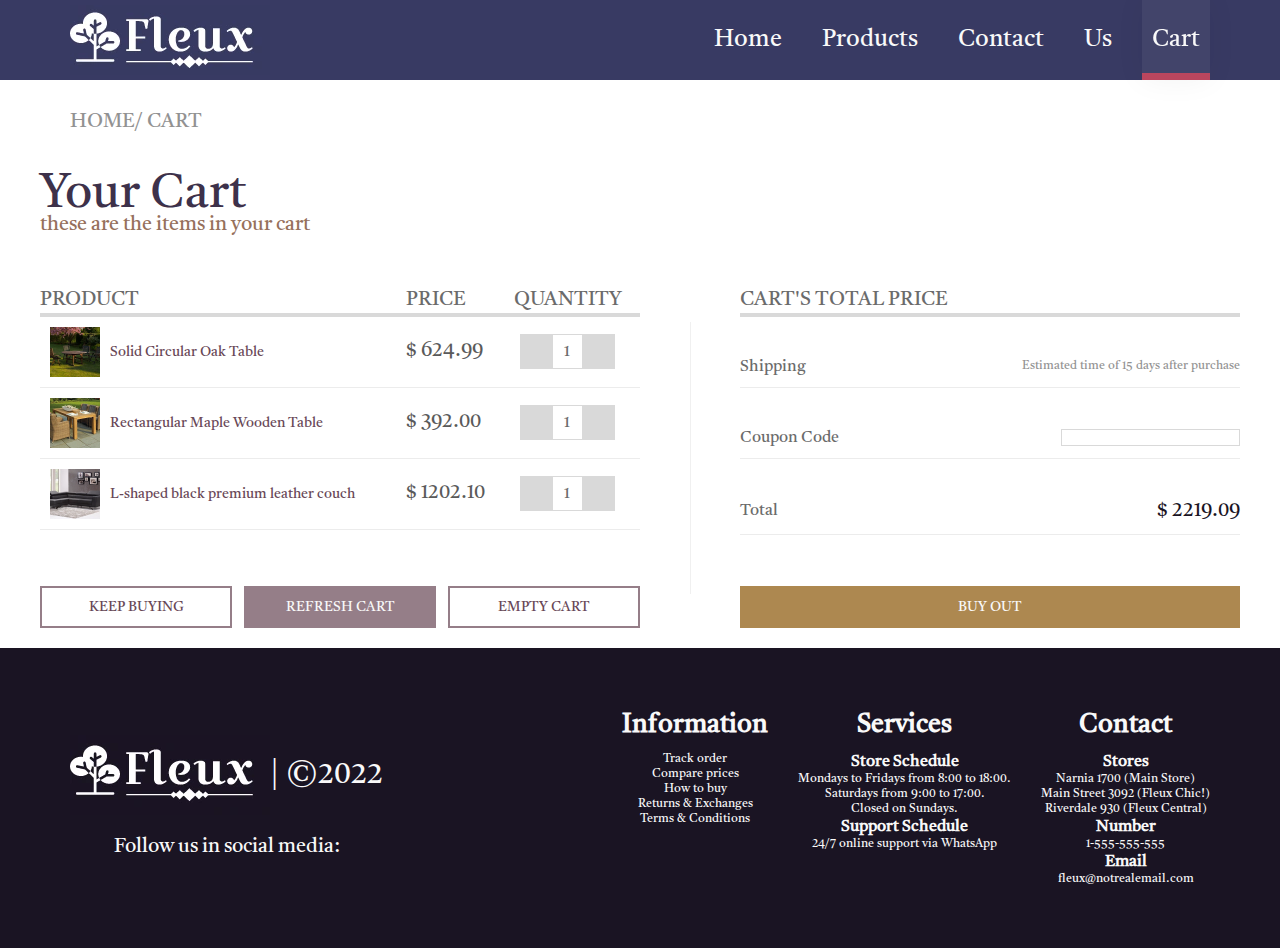
==== commit a5478ac4: "set everything to start transforming css code into sass syntax" ====
--- a/pages/cart.html
+++ b/pages/cart.html
@@ -24,7 +24,8 @@
     />
 
     <!-- CUSTOM STYLES -->
-    <link rel="stylesheet" href="../css/styles.css" />
+    <link rel="stylesheet" href="../old-styles.css" />
+    <link rel="stylesheet" href="../styles/styles.css" />
   </head>
   <body>
     <header class="header">
--- a/old-styles.css
+++ b/old-styles.css
@@ -0,0 +1,2248 @@
+:root {
+  --color-navbar: 56, 58, 99; /* #383a63 */
+  --color-dark-purple: 26, 20, 35; /* #1a1423 */
+  --color-purple: 61, 48, 74; /* #3d304a */
+  --color-second-purple: 104, 71, 86; /* #684756 */
+  --color-white: 249, 249, 249; /* #f9f9f9 */
+  --color-brown: 150, 112, 91; /* #96705b */
+  --color-grey: 146, 146, 146; /* #929292 */
+  --color-gold: 173, 136, 80; /* #ad8850 */
+  --color-light-grey: 217, 217, 217; /* #D9D9D9 */
+  --color-link-active: 187, 70, 94;
+}
+
+html {
+  font-size: 62.5%;
+  scroll-behavior: smooth;
+}
+
+* {
+  padding: 0;
+  margin: 0;
+  box-sizing: border-box;
+}
+
+body,
+button {
+  font-family: "Tiro Gurmukhi", serif;
+}
+
+li {
+  list-style: none;
+}
+
+a {
+  text-decoration: none;
+}
+
+p {
+  margin: 0;
+}
+
+/* SCROLLBAR  */
+::-webkit-scrollbar {
+  width: 10px;
+}
+
+::-webkit-scrollbar-track {
+  background: rgb(var(--color-dark-purple));
+}
+
+::-webkit-scrollbar-thumb {
+  background: rgb(var(--color-brown));
+}
+
+::-webkit-scrollbar-thumb:hover {
+  background: rgba(var(--color-brown), 0.8);
+}
+
+/* REUSABLE */
+.btn__details {
+  cursor: pointer;
+  position: relative;
+  border: none;
+  background-color: rgb(var(--color-purple));
+  color: rgb(var(--color-white));
+}
+
+.btn__details::before,
+.btn__details::after {
+  content: "";
+  position: absolute;
+  background-color: rgb(var(--color-gold));
+}
+
+.btn__details::before {
+  left: 50%;
+  transform: translateX(-50%);
+  height: 1px;
+  width: 80%;
+}
+
+.btn__details::after {
+  height: 70%;
+  width: 0.5rem;
+}
+
+.btn__details--small {
+  padding: 0.5rem 2.5rem;
+  font-size: 1.6rem;
+}
+
+.btn__details--small::before,
+.btn__details--small::after {
+  bottom: 0.5rem;
+}
+
+.btn__details--small::after {
+  right: 1rem;
+}
+
+.btn__details--medium {
+  padding: 1rem 4rem;
+  font-size: 2rem;
+}
+
+.btn__details--medium::before,
+.btn__details--medium::after {
+  bottom: 0.8rem;
+}
+
+.btn__details--medium::after {
+  right: 1.5rem;
+}
+
+.current-path {
+  padding: 3rem 7rem;
+  font-size: 2rem;
+  color: rgb(var(--color-grey));
+}
+
+.heading {
+  text-align: center;
+  margin-bottom: 2.4rem;
+}
+
+.heading h2 {
+  font-size: 4.8rem;
+  color: #3d314a;
+  font-weight: 400;
+}
+
+.heading p {
+  margin-top: -1.25rem;
+  color: rgb(var(--color-brown));
+  font-size: 2rem;
+}
+
+.heading--start {
+  text-align: start;
+}
+
+/* ANIMATIONS */
+@keyframes left-to-right {
+  0% {
+    transform: skew(45deg) translateX(0%);
+  }
+
+  100% {
+    transform: skew(45deg) translateX(100%);
+  }
+}
+
+@keyframes left-to-right-back {
+  0% {
+    transform: skew(45deg) translateX(100%);
+  }
+
+  100% {
+    transform: skew(45deg) translateX(0%);
+  }
+}
+
+@keyframes right-to-left {
+  0% {
+    transform: skew(45deg) translateX(0%);
+  }
+
+  100% {
+    transform: skew(45deg) translateX(-100%);
+  }
+}
+
+@keyframes right-to-left-back {
+  0% {
+    transform: skew(45deg) translateX(-100%);
+  }
+
+  100% {
+    transform: skew(45deg) translateX(0%);
+  }
+}
+
+/* GRID LAYOUTS */
+.home__grid {
+  grid-template-rows: repeat(3, auto);
+}
+
+.products__grid {
+  display: grid;
+  grid-template-rows: auto 8rem repeat(2, auto);
+}
+
+.home__grid {
+  grid-template-areas:
+    "header"
+    "main"
+    "footer";
+  grid-template-columns: 100%;
+}
+
+.products__grid {
+  grid-template-areas:
+    "header header header header header"
+    "sidebar-opener path path path path"
+    "sidebar-opener sidebar ____ section ___"
+    "footer footer footer footer footer";
+  grid-template-columns: 5% 28rem 8% auto 10%;
+}
+
+.products__grid header {
+  grid-area: header;
+}
+
+.products__grid .path {
+  grid-area: path;
+}
+
+.products__grid aside {
+  grid-area: sidebar;
+}
+
+.sidebar-opener {
+  grid-area: sidebar-opener;
+}
+
+.products__grid section {
+  grid-area: section;
+}
+
+.products__grid footer {
+  grid-area: footer;
+}
+/* XXXXXXXXXXXXXXXXXXXXXXXXXXXXXXXXXXXXXXXXXXXXXXXXXXXXXX */
+
+/* HEADER ------------------------------------------------------ */
+.header {
+  position: sticky;
+  top: 0;
+  left: 0;
+  width: 100%;
+  z-index: 999;
+  display: flex;
+  align-content: center;
+  justify-content: space-between;
+  background-color: rgb(var(--color-navbar));
+  height: 8rem;
+  padding: 0 7rem;
+}
+
+.header__logo {
+  display: flex;
+  align-items: center;
+  justify-content: center;
+}
+
+.header__list {
+  display: flex;
+  gap: 2rem;
+  height: 100%;
+  font-size: 2.4rem;
+}
+
+.header__link {
+  position: relative;
+  display: flex;
+  flex-direction: column;
+  justify-content: center;
+  align-items: center;
+  border-bottom: 7px solid transparent;
+  padding: 1rem;
+  height: 100%;
+  transition: 0.1s;
+}
+
+.header__link::before {
+  content: "";
+  position: absolute;
+  left: 0;
+  bottom: -7px;
+  height: 7px;
+  width: 0;
+  background-color: rgb(var(--color-link-active));
+  transition: all 0.3s ease-out;
+}
+
+.header__link:not(.header__link--active):hover i {
+  color: rgb(var(--color-link-active));
+}
+
+.header__link:not(.header__link--active):hover::before {
+  width: 100%;
+}
+
+.header__link i {
+  transition: all 0.3s;
+  color: rgb(var(--color-brown));
+}
+
+.header__link a:link,
+.header__link a:visited {
+  color: rgb(var(--color-white));
+  margin-bottom: -7px; /* NEUTRALIZE BORDER BOTTOM SPACE */
+  display: flex;
+  flex-direction: column;
+  align-items: center;
+}
+
+.header__link--active {
+  background-color: rgba(255, 255, 255, 0.05);
+  border-color: rgb(var(--color-link-active));
+  box-shadow: 0 0 30px rgba(0, 0, 0, 0.05);
+}
+
+.header__link--active i {
+  color: rgb(var(--color-link-active));
+}
+
+/* FOOTER ------------------------------------------------------ */
+.footer {
+  background-color: rgb(var(--color-dark-purple));
+  color: rgb(var(--color-white));
+  height: 30rem;
+  display: flex;
+  justify-content: space-between;
+  align-items: center;
+  padding: 0 7rem;
+}
+
+.footer__first-container {
+  display: flex;
+  flex-direction: column;
+  gap: 2rem;
+}
+
+.footer__brand {
+  display: flex;
+  align-items: center;
+  justify-content: center;
+  font-size: 3rem;
+}
+
+.footer__social-media {
+  display: flex;
+  flex-direction: column;
+  align-items: center;
+  justify-content: center;
+  font-size: 2rem;
+}
+
+.footer__icon-container {
+  display: flex;
+  gap: 2rem;
+}
+
+.footer__social-media i {
+  font-size: 3.6rem;
+  padding-top: 1rem;
+}
+
+.footer__icon--instagram {
+  color: #c27ac8;
+}
+
+.footer__icon--twitter {
+  color: #5086b8;
+}
+
+.footer__icon--facebook {
+  color: #4054bb;
+}
+
+.footer__second-container {
+  display: flex;
+  text-align: center;
+  gap: 3rem;
+}
+
+.footer__second-container h3 {
+  font-size: 2.6rem;
+  margin-bottom: 1rem;
+}
+
+.footer__second-container h4 {
+  font-size: 1.6rem;
+}
+
+.footer__second-container p {
+  font-size: 1.2rem;
+}
+/* XXXXXXXXXXXXXXXXXXXXXXXXXXXXXXXXXXXXXXXXXXXXXXXXXXXXXX */
+
+/* INDEX PAGE ------------------------------------------------------ */
+/* SLIDER */
+.slider__group {
+  position: relative;
+}
+
+.slider__arrows {
+  height: 4rem !important;
+  width: 4rem !important;
+}
+
+/* ALL SLIDES */
+.slider__img-container {
+  display: flex;
+  align-items: center;
+  justify-content: center;
+  height: 80rem;
+  overflow: hidden;
+  margin-top: -0.1rem;
+}
+
+.slider__img-container img {
+  object-fit: cover;
+}
+
+.slider__img-text {
+  position: absolute;
+
+  height: 100%;
+  width: 60%;
+
+  display: flex;
+  align-items: center;
+  justify-content: center;
+}
+
+.slider__text-box {
+  text-align: center;
+  width: 70rem;
+}
+
+/* FIRST SLIDE */
+.slider__img-text--1 {
+  top: 0;
+  left: 0;
+  clip-path: polygon(0 0, 70% 0, 100% 100%, 0% 100%);
+
+  color: rgb(var(--color-white));
+  background-color: rgba(var(--color-dark-purple), 0.7);
+}
+
+.slider__img-text--1 .slider__text-box {
+  margin-left: -30%;
+}
+
+.slider__img-text--1 .slider__img-text--big {
+  font-size: 12.8rem;
+}
+
+.slider__img-text--1 .slider__img-text--small {
+  font-size: 6.4rem;
+  font-style: italic;
+}
+
+/* SECOND SLIDE */
+.slider__img-text--2 {
+  top: 0;
+  left: 50%;
+  transform: translateX(-50%);
+  clip-path: circle(50% at 50% 0);
+  align-items: flex-start;
+
+  color: rgb(var(--color-white));
+  background-color: rgba(var(--color-gold), 0.9);
+}
+
+.slider__img-text--2 .slider__img-icon {
+  font-size: 7rem;
+  color: white;
+  width: 8rem;
+  height: 8rem;
+  display: flex;
+  align-items: center;
+  justify-content: center;
+  border-radius: 2rem;
+  background-color: #55976d;
+  padding: 1rem;
+}
+
+.slider__img-text--2 .slider__text-box {
+  height: 50%;
+  display: flex;
+  flex-direction: column;
+  align-items: center;
+  justify-content: center;
+}
+
+.slider__img-text--2 .slider__img-text--big {
+  font-size: 6rem;
+  text-shadow: 5px 5px 0 rgba(var(--color-dark-purple), 0.2);
+}
+
+.slider__img-text--2 .slider__img-text--small {
+  color: rgba(var(--color-dark-purple), 0.7);
+  border: 1px solid rgba(var(--color-dark-purple), 0.7);
+  font-size: 3rem;
+  padding: 1rem 2rem;
+}
+
+/* THIRD SLIDE */
+.slider__img-text--3 {
+  justify-content: flex-start;
+  align-items: flex-start;
+  top: 0;
+  left: 0;
+  clip-path: polygon(0 0, 0 100%, 100% 0);
+  width: 90%;
+  color: rgb(var(--color-white));
+  background-color: rgba(220, 20, 60, 0.95);
+}
+
+.slider__img-text--3 .slider__text-box {
+  align-self: start;
+  height: 70%;
+  width: 50%;
+  display: flex;
+  flex-direction: column;
+  align-items: center;
+  justify-content: center;
+  padding: 0 4rem;
+}
+
+.slider__img-text--3 .slider__img-text--big {
+  font-size: 8rem;
+}
+
+.slider__img-text--3 .slider__img-text--small {
+  cursor: pointer;
+  font-size: 4rem;
+  padding: 1rem 2rem;
+  color: rgb(var(--color-dark-purple));
+  border: 1px solid rgb(var(--color-dark-purple));
+}
+
+/* FOURTH SLIDE */
+.slider__img-text--4 {
+  top: 0rem;
+  left: 50%;
+  transform: translateX(-50%);
+  width: 140rem;
+  height: 40rem;
+  clip-path: polygon(0 0, 100% 0, 70% 100%, 30% 100%);
+  color: rgb(var(--color-white));
+  background-color: rgba(66, 95, 184, 0.95);
+}
+
+.slider__img-text--4 .slider__text-box {
+  height: 100%;
+  width: 50%;
+  display: flex;
+  flex-direction: column;
+  align-items: center;
+  justify-content: center;
+}
+
+.slider__img-text--4 .slider__img-text--big {
+  font-size: 8rem;
+}
+
+.slider__img-text--4 .slider__img-text--small {
+  font-size: 3rem;
+  width: 40rem;
+  line-height: 3rem;
+  margin-top: -1rem;
+  color: rgb(var(--color-dark-purple));
+}
+
+.slider__img-text--4 button {
+  margin-top: 2rem;
+  border: none;
+  font-size: 2rem;
+  text-transform: uppercase;
+  padding: 1rem 2rem;
+  background-color: transparent;
+  border: 1px solid rgb(var(--color-white));
+  color: rgb(var(--color-white));
+}
+
+/* CATEGORIES */
+.categories {
+  border: 1px solid #dfdfdf;
+  margin: 3rem;
+  padding: 2.5rem;
+}
+
+.categories__container {
+  position: relative;
+  display: grid;
+  grid-template-columns: repeat(2, 3fr) 4fr 5fr;
+  grid-template-rows: repeat(2, 35rem);
+}
+
+.categories__container::before {
+  content: "";
+  position: absolute;
+  top: 0;
+  left: 0;
+  width: 100%;
+  height: 100%;
+  background-color: rgba(var(--color-brown), 0.25);
+  z-index: 10;
+}
+
+.categories__box--3 {
+  grid-column: 1/3;
+}
+
+.categories__box--4 {
+  grid-column: 3/4;
+  grid-row: 1/3;
+}
+
+.categories__box--5 {
+  grid-column: 4/5;
+  grid-row: 1/2;
+}
+
+.categories__box {
+  position: relative;
+  overflow: hidden;
+  cursor: pointer;
+  line-height: 100px;
+}
+
+.categories__box::after,
+.categories__box::before {
+  content: "";
+  position: absolute;
+  top: 0;
+  width: 150%;
+  height: 100%;
+  transform: skew(45deg);
+}
+
+.categories__box::after {
+  right: 0;
+  right: -250%;
+  background-color: rgba(var(--color-white), 0.4);
+}
+
+.categories__box::before {
+  left: 0;
+  left: -250%;
+  background-color: rgba(var(--color-dark-purple), 0.4);
+}
+
+.categories__title::before {
+  content: "";
+  position: absolute;
+  z-index: 6;
+  left: 50%;
+  transform: translateX(-50%) skew(45deg);
+  width: 1rem;
+  height: 0;
+  transition: all 0.5s ease-out;
+  background-color: rgba(var(--color-white), 0.8);
+}
+
+.categories__box--1 .categories__img {
+  background: url("../assets/home-categories/kids.webp");
+}
+
+.categories__box--2 .categories__img {
+  background: url("../assets/home-categories/outdoor.webp");
+}
+
+.categories__box--3 .categories__img {
+  background: url("../assets/home-categories/indoor.webp");
+}
+
+.categories__box--4 .categories__img {
+  background: url("../assets/home-categories/best-selling.webp");
+}
+
+.categories__box--5 .categories__img {
+  background: url("../assets/home-categories/living-room.webp");
+}
+
+.categories__box--6 .categories__img {
+  background: url("../assets/home-categories/office.webp");
+}
+
+.categories__box--1 .categories__img,
+.categories__box--2 .categories__img,
+.categories__box--3 .categories__img,
+.categories__box--4 .categories__img,
+.categories__box--5 .categories__img,
+.categories__box--6 .categories__img {
+  background-size: cover;
+  background-position: center;
+}
+
+.categories__img {
+  width: 100%;
+  height: 100%;
+
+  transition: all 0.2s;
+}
+
+.categories__box .categories__title {
+  position: absolute;
+  z-index: 15;
+  height: 100%;
+  width: 100%;
+  display: flex;
+  align-items: center;
+  justify-content: center;
+}
+
+.categories__box h3 {
+  position: relative;
+  z-index: 10;
+  text-align: center;
+  font-size: 9.6rem;
+  font-weight: 100;
+  color: #fff;
+  text-shadow: 6px 5px 0 #684756;
+}
+
+.categories__box:hover::before {
+  animation: left-to-right 0.5s;
+}
+
+.categories__box:hover::after {
+  animation: right-to-left 0.5s;
+}
+
+.categories__box:hover::before,
+.categories__box:hover::after {
+  z-index: 5;
+  animation-fill-mode: forwards;
+}
+
+.categories__box:hover .categories__img {
+  transform: scale(1.1);
+}
+
+.categories__box:not(:hover)::before {
+  z-index: 5;
+  animation: left-to-right-back 0.5s;
+}
+
+.categories__box:not(:hover)::after {
+  z-index: 5;
+  animation: right-to-left-back 0.5s;
+}
+
+.categories__title:hover::before {
+  height: 100%;
+}
+
+/* FEATURES */
+.features {
+  margin: 6rem;
+}
+
+.features__container {
+  display: flex;
+  justify-content: center;
+  gap: 4rem;
+}
+
+.features__box {
+  display: flex;
+  flex-direction: column;
+  align-items: center;
+  justify-content: center;
+  gap: 1rem;
+
+  width: 25rem;
+  height: 20rem;
+  text-align: center;
+}
+
+.features__box i {
+  color: rgb(var(--color-purple), 0.7);
+  font-size: 6.4rem;
+}
+
+.features__box h4 {
+  color: rgb(var(--color-purple), 0.7);
+  font-size: 2rem;
+  font-weight: 400;
+  width: 18rem;
+}
+
+.features__box p {
+  color: rgb(var(--color-grey));
+  font-size: 2rem;
+}
+
+/* WEEKLY */
+.weekly {
+  padding: 3rem;
+  margin: 3rem;
+  background-color: rgb(var(--color-dark-purple));
+}
+
+.weekly h2 {
+  color: rgb(var(--color-white));
+}
+
+.weekly__container {
+  display: flex;
+  justify-content: center;
+  gap: 5rem;
+}
+
+.weekly__card {
+  display: flex;
+  flex-direction: column;
+  justify-content: space-between;
+
+  background-color: rgb(var(--color-second-purple));
+  padding: 3px;
+  width: 30rem;
+  height: 45rem;
+}
+
+.weekly__title {
+  display: flex;
+  align-items: center;
+  justify-content: center;
+  height: 5rem;
+}
+
+.weekly__title h3 {
+  color: rgb(var(--color-white));
+  font-weight: 400;
+  font-size: 2.4rem;
+}
+
+.weekly__content--1 {
+  background: url("../assets/home-weekly/rupert-bookshelf.webp");
+}
+
+.weekly__content--2 {
+  background: url("../assets/home-weekly/retro-tub-chair.webp");
+}
+
+.weekly__content--3 {
+  background: url("../assets/home-weekly/eams-chair.webp");
+}
+
+.weekly__content {
+  display: flex;
+  flex-direction: column;
+  align-items: center;
+  justify-content: flex-end;
+  padding: 1.6rem;
+
+  background-size: cover;
+  background-position: center;
+  height: 40rem;
+}
+
+/* TESTIMONIALS */
+.testimonials {
+  margin: 3rem;
+  padding: 3rem;
+  background-color: #f4f4f4;
+}
+
+.testimonials__container {
+  display: grid;
+  grid-template-columns: repeat(2, 1fr);
+  grid-template-rows: repeat(2, 1fr);
+  width: max-content;
+  gap: 2rem;
+  margin: 0 auto;
+}
+
+.testionials__card {
+  position: relative;
+  display: grid;
+  grid-template-columns: 3fr 1fr;
+  grid-template-rows: 1fr 3fr 1fr;
+  justify-items: flex-end;
+  align-items: center;
+
+  padding: 1rem 2rem;
+  width: 60rem;
+  height: 30rem;
+}
+
+.testimonials__card--filled {
+  background-color: rgba(var(--color-light-grey), 0.5);
+  border: 2px solid transparent;
+}
+
+.testimonials__card--border {
+  border: 2px solid rgba(var(--color-light-grey), 0.5);
+}
+
+.testimonials__face {
+  position: absolute;
+  bottom: 5rem;
+  left: 2.6rem;
+
+  display: flex;
+  align-items: center;
+  justify-content: center;
+
+  height: 10rem;
+  width: 10rem;
+  border-radius: 50%;
+  overflow: hidden;
+}
+
+.testimonials__card-heading {
+  width: 30rem;
+  align-self: flex-end;
+  padding-bottom: 2rem;
+}
+
+.testimonials__card-heading h3 {
+  text-align: center;
+  font-size: 3.2rem;
+  font-weight: 100;
+}
+
+.testimonials__text {
+  grid-column: 1/ 3;
+  width: 45rem;
+  font-size: 2rem;
+  text-align: center;
+}
+
+.testimonials__name {
+  font-size: 2rem;
+}
+
+.testimonials__footer {
+  grid-column: 1 / 3;
+  display: flex;
+  align-items: center;
+  justify-content: center;
+  gap: 2rem;
+  padding-right: 1rem;
+}
+
+.testimonials__stars {
+  position: relative;
+  display: flex;
+  gap: 1rem;
+  padding-right: 1.5rem;
+}
+
+.testimonials__star {
+  height: 3rem;
+  width: 3rem;
+
+  /* STAR SHAPE -> */
+  clip-path: polygon(
+    50% 0%,
+    61% 35%,
+    98% 35%,
+    68% 57%,
+    79% 91%,
+    50% 70%,
+    21% 91%,
+    32% 57%,
+    2% 35%,
+    39% 35%
+  );
+}
+
+.testimonials__star--filled {
+  position: relative;
+  z-index: 2;
+  background-color: rgb(var(--color-gold));
+}
+
+.testimonials__star--empty {
+  z-index: 1;
+  background-color: rgb(var(--color-light-grey));
+}
+
+.testimonials__star-container {
+  width: 1.5rem;
+  overflow: hidden;
+}
+
+.testimonials__star--6 {
+  position: absolute;
+  right: 0;
+}
+/* XXXXXXXXXXXXXXXXXXXXXXXXXXXXXXXXXXXXXXXXXXXXXXXXXXXXXX */
+
+/* PRODUCT PAGE ------------------------------------------------------ */
+.path {
+  font-size: 2rem;
+  color: rgb(var(--color-grey));
+  align-self: center;
+}
+
+.sidebar {
+  margin-bottom: 6rem;
+}
+
+.sidebar__title {
+  position: relative;
+  text-align: center;
+  font-size: 3.2rem;
+  font-weight: 100;
+  color: rgb(var(--color-dark-purple));
+  margin-bottom: 2rem;
+}
+
+.sidebar__title::before {
+  content: "";
+  position: absolute;
+  bottom: 0;
+  left: 4rem;
+  width: 5rem;
+  height: 0.5rem;
+  background-color: rgb(var(--color-light-grey));
+}
+
+.sidebar__list {
+  display: flex;
+  flex-direction: column;
+}
+
+.sidebar__item {
+  display: flex;
+  justify-content: space-between;
+  align-items: center;
+  cursor: pointer;
+  height: 3.2rem;
+  font-size: 1.6rem;
+  border-bottom: 1px solid rgb(var(--color-light-grey));
+}
+
+.sidebar__item span {
+  flex-basis: 95%;
+  text-align: center;
+}
+.sidebar__item i {
+  color: rgb(var(--color-light-grey));
+}
+
+.sidebar__item-list {
+  position: relative;
+}
+
+.sidebar__item-list::before {
+  content: "";
+  position: absolute;
+  top: 50%;
+  transform: translateY(-50%);
+  left: 1.6rem;
+  height: 90%;
+  width: 2px;
+  background-color: rgba(var(--color-light-grey), 0.5);
+}
+
+.sidebar__item-list li {
+  cursor: pointer;
+  text-align: center;
+  padding: 0.5rem;
+  font-size: 1.6rem;
+  color: rgb(var(--color-grey));
+}
+
+.sidebar__item--active {
+  border: none !important;
+}
+
+.sidebar__item--active i {
+  color: rgb(var(--color-gold));
+}
+
+.sidebar__item-list li:hover {
+  color: rgba(var(--color-gold), 0.8);
+}
+
+.sidebar__active-span {
+  color: rgb(var(--color-gold)) !important;
+  font-size: 1.8rem !important;
+}
+
+.sidebar-opener {
+  display: none;
+  text-align: center;
+  cursor: pointer;
+  width: 3rem;
+  padding: 2rem 0;
+  font-size: 1.6rem;
+  color: rgba(var(--color-purple), 0.7);
+  background-color: rgba(0, 0, 0, 0.1);
+  border-right: 1px solid rgba(var(--color-purple), 0.7);
+  transition: all 0.2s;
+}
+
+.sidebar-opener:hover {
+  background-color: rgba(0, 0, 0, 0.3);
+}
+
+.products {
+  margin-bottom: 6rem;
+  text-align: end;
+}
+
+.products__text {
+  font-size: 1.2rem;
+  color: rgb(var(--color-grey));
+}
+
+.products__container {
+  display: flex;
+  gap: 2rem;
+  flex-wrap: wrap;
+  margin: 2rem 0;
+}
+
+.product-card {
+  position: relative;
+  display: flex;
+  align-items: center;
+  justify-content: center;
+  width: 25rem;
+  height: 35rem;
+  overflow: hidden;
+  box-shadow: 0 0 10px rgb(0, 0, 0, 0.1);
+}
+
+.product-card img {
+  position: relative;
+  z-index: 1;
+  transition: all 0.2s;
+  width: 100%;
+}
+
+.product-card::before {
+  content: "";
+  position: absolute;
+  top: 0;
+  left: 0;
+  background-color: transparent;
+  width: 100%;
+  height: 100%;
+  transition: all 0.3s;
+}
+
+.product-card__text {
+  display: flex;
+  flex-direction: column;
+  align-items: flex-start;
+  justify-content: center;
+  height: 6rem;
+  padding: 0 2rem;
+}
+
+.product-card__content {
+  width: 100%;
+  height: 12rem;
+  position: absolute;
+  z-index: 3;
+  bottom: -6rem;
+  transition: all 0.2s;
+  background-color: rgba(255, 255, 255, 0.9);
+}
+
+.product-card:hover .product-card__content {
+  transform: translateY(-6rem);
+}
+
+.product-card:hover img {
+  scale: 1.1;
+}
+
+.product-card:hover::before {
+  background-color: rgba(0, 0, 0, 0.2);
+  z-index: 2;
+}
+
+.product-card__text p:first-child {
+  font-size: 1.6rem;
+  color: rgb(var(--color-second-purple));
+}
+
+.product-card__text p:nth-child(2) {
+  font-size: 2rem;
+  color: rgb(var(--color-grey));
+}
+
+.product-card__btn {
+  display: flex;
+  align-items: center;
+  justify-content: center;
+  height: 5rem;
+}
+/* XXXXXXXXXXXXXXXXXXXXXXXXXXXXXXXXXXXXXXXXXXXXXXXXXXXXXX */
+
+/* CONTACT PAGE ------------------------------------------------------ */
+.contact {
+  background-color: rgb(var(--color-white));
+}
+
+.contact__content {
+  display: flex;
+  flex-direction: column;
+  gap: 10rem;
+  padding: 4rem 0 8rem 0;
+}
+
+.contact__content,
+.contact .heading {
+  max-width: 92rem;
+  margin: 0 auto;
+}
+
+.contact__inputs-container {
+  display: flex;
+  justify-content: space-between;
+}
+
+.contact__form button {
+  cursor: pointer;
+  border: none;
+  background-color: rgba(var(--color-purple), 1);
+  color: rgb(var(--color-white));
+  padding: 1rem;
+  width: 100%;
+  font-size: 2rem;
+  transition: all 0.2s;
+}
+
+.contact__form button:hover {
+  transform: translateY(-2px);
+  background-color: rgba(var(--color-purple), 0.8);
+}
+
+.contact__input-group {
+  position: relative;
+  display: flex;
+  align-items: flex-start;
+  font-size: 1.6rem;
+  padding: 1rem;
+  margin: 1rem 0;
+  border: 1px solid rgba(var(--color-purple), 0.2);
+  border-radius: 1px;
+  width: 44rem;
+  gap: 1.5rem;
+  margin-bottom: 4rem;
+  transition: all 0.2s;
+}
+
+.contact__input-group i {
+  width: 2rem;
+  color: rgba(var(--color-purple), 0.7);
+}
+
+.contact__input-group label {
+  color: rgba(var(--color-purple), 0.5);
+}
+
+.contact__input-group input,
+.contact__input-group textarea {
+  background-color: transparent;
+  border: none;
+  outline: none;
+  width: calc(100% - 3.5rem);
+  height: 100%;
+}
+
+.contact__input-group label {
+  position: absolute;
+  left: 4.5rem;
+  transition: all 0.2s;
+}
+
+/* ANIMATION OF LABEL GOING UP */
+.contact__input-group input:focus + label,
+.contact__input-group textarea:focus + label {
+  transform: translate(-3.3rem, -4rem);
+  color: rgb(var(--color-brown));
+}
+
+.contact__input-group input:not(:focus):not(:placeholder-shown) + label,
+.contact__input-group textarea:not(:focus):not(:placeholder-shown) + label {
+  transform: translate(-3.3rem, -3rem);
+  color: rgba(var(--color-purple), 0.5);
+}
+
+/* IMPORTANT FOR ANIMATION OF LABEL GOING UP */
+.contact__input-group input::placeholder,
+.contact__input-group textarea::placeholder {
+  color: transparent;
+}
+
+.contact__input-group:focus-within {
+  border-color: transparent;
+  box-shadow: 0 0 0 1rem rgba(var(--color-purple), 0.2);
+}
+
+.contact__input-group:focus-within i {
+  color: rgb(var(--color-brown));
+}
+
+.contact__features {
+  display: flex;
+  gap: 4rem;
+}
+
+.contact__feature {
+  text-align: center;
+  width: 28rem;
+  color: rgba(var(--color-purple), 0.7);
+}
+
+.contact__feature i {
+  font-size: 4.8rem;
+}
+
+.contact__feature h3 {
+  font-weight: 100;
+  font-size: 2.4rem;
+}
+
+.contact__feature p {
+  font-size: 1.6rem;
+  color: rgba(var(--color-purple), 0.5);
+}
+
+.contact__map {
+  position: relative;
+  overflow: hidden;
+  width: 95rem;
+}
+
+.contact__map-dot {
+  position: absolute;
+  font-size: 2.5rem;
+  color: crimson;
+}
+
+.contact__map-dot--1 {
+  top: 20rem;
+}
+
+.contact__map-dot--2 {
+  right: 3rem;
+  top: 11rem;
+}
+
+.contact__map-dot--3 {
+  right: 40rem;
+  top: 30rem;
+}
+/* XXXXXXXXXXXXXXXXXXXXXXXXXXXXXXXXXXXXXXXXXXXXXXXXXXXXXX */
+
+/* US PAGE ------------------------------------------------------ */
+.us .heading {
+  max-width: 121rem;
+  margin: 0 auto;
+}
+
+.us__main {
+  display: flex;
+  flex-direction: column;
+  align-items: center;
+  justify-content: center;
+  gap: 7rem;
+  padding: 8rem 0;
+}
+
+.us__maps {
+  display: flex;
+  justify-content: space-between;
+  width: 121rem;
+}
+
+.us__map {
+  text-align: center;
+  position: relative;
+  background-color: rgba(0, 0, 0, 0.8);
+  padding: 3px;
+}
+
+.us__map i {
+  position: absolute;
+  font-size: 2rem;
+  color: crimson;
+}
+
+.us__map p {
+  font-size: 2.4rem;
+  color: rgb(var(--color-gold));
+}
+
+.us__map h3 {
+  font-weight: 100;
+  font-size: 3.2rem;
+  color: rgb(var(--color-white));
+}
+
+.us__map div {
+  position: absolute;
+  padding-top: 1rem;
+  bottom: 7px;
+  left: 3px;
+  width: calc(100% - 6px);
+  backdrop-filter: blur(2px);
+  background-color: rgba(0, 0, 0, 0.8);
+}
+
+.us__map--1 i {
+  top: 12rem;
+  right: 8rem;
+}
+
+.us__map--2 i {
+  bottom: 10rem;
+  right: 16rem;
+}
+
+.us__map--3 i {
+  bottom: 18rem;
+  left: 1rem;
+}
+
+.us__info {
+  display: flex;
+  align-items: center;
+  justify-content: center;
+  gap: 10rem;
+  background-color: rgba(var(--color-gold), 0.3);
+  width: 100%;
+  padding: 3rem 0;
+}
+
+.us__features {
+  display: grid;
+  grid-template-columns: repeat(2, 30rem);
+  grid-template-rows: repeat(2, max-content);
+  gap: 6rem;
+  text-align: center;
+}
+
+.us__feature {
+  color: rgba(var(--color-purple), 0.7);
+}
+
+.us__feature i {
+  font-size: 4.8rem;
+}
+
+.us__feature h3 {
+  font-size: 2.4rem;
+  font-weight: 100;
+}
+
+.us__feature p {
+  font-size: 1.6rem;
+  color: rgba(var(--color-purple), 0.5);
+}
+
+.us__video {
+  display: flex;
+  align-items: center;
+  justify-content: center;
+  height: 55rem;
+  overflow: hidden;
+}
+/* XXXXXXXXXXXXXXXXXXXXXXXXXXXXXXXXXXXXXXXXXXXXXXXXXXXXXX */
+
+/* CART PAGE ------------------------------------------------------ */
+.cart {
+  min-height: calc(100vh - 38rem);
+}
+
+.cart__main,
+.cart .heading {
+  width: 120rem;
+  margin: 0 auto;
+}
+
+.cart .heading {
+  padding-bottom: 3rem;
+}
+
+.cart__main {
+  display: flex;
+  justify-content: space-between;
+  gap: 2rem;
+  padding: 2rem 0;
+  height: 38rem;
+}
+
+.cart__first-container {
+  display: flex;
+  flex-direction: column;
+  justify-content: space-between;
+}
+
+.cart__products {
+  width: 60rem;
+  border-collapse: collapse;
+}
+
+.cart__products th,
+.cart__price h3 {
+  text-align: left;
+  font-size: 2rem;
+  font-weight: 100;
+  color: #6b6b6b;
+  border-bottom: 4px solid rgb(var(--color-light-grey));
+}
+
+.cart__item {
+  border-bottom: 1px solid rgba(var(--color-light-grey), 0.5);
+}
+
+.cart__item td:first-child {
+  display: flex;
+  align-items: center;
+  gap: 1rem;
+}
+
+.cart__products hr,
+.cart__item td {
+  padding: 1rem 2rem 1rem 0;
+}
+
+.cart__item h3 {
+  font-size: 1.4rem;
+  font-weight: 100;
+  color: rgb(var(--color-second-purple));
+}
+
+.cart__item p {
+  font-size: 2rem;
+  color: #5a5a5a;
+}
+
+.cart__x {
+  font-size: 2.5rem;
+  cursor: pointer;
+  color: rgb(var(--color-light-grey));
+}
+
+.cart__quantity {
+  text-align: center;
+}
+
+.cart__quantity div {
+  margin: 0 auto;
+  display: flex;
+  align-items: center;
+  justify-content: center;
+  width: 9.5rem;
+  height: 3.5rem;
+  font-size: 1.6rem;
+  color: #6b6b6b;
+  border: 1px solid rgb(var(--color-light-grey));
+}
+
+.cart__quantity--btn {
+  background-color: rgb(var(--color-light-grey));
+  cursor: pointer;
+}
+
+.cart__quantity--btn i {
+  font-size: 1rem;
+}
+
+.cart__first-cta {
+  width: 100%;
+  display: flex;
+  justify-content: space-between;
+}
+
+.cart__first-cta button,
+.cart__price button {
+  width: 32%;
+  cursor: pointer;
+  font-size: 1.4rem;
+  border: 2px solid transparent;
+  padding: 1rem 2rem;
+}
+
+.cart__first-cta--filled {
+  background-color: rgba(var(--color-second-purple), 0.7);
+  color: rgb(var(--color-white));
+}
+
+.cart__first-cta--border {
+  background-color: transparent;
+  color: rgb(var(--color-second-purple));
+  border-color: rgba(var(--color-second-purple), 0.7) !important;
+}
+
+.cart__line {
+  width: 1px;
+  height: 80%;
+  align-self: center;
+  background-color: rgba(var(--color-light-grey), 0.4);
+}
+
+.cart__price {
+  width: 50rem;
+  display: flex;
+  flex-direction: column;
+  justify-content: space-between;
+}
+
+.cart__price button {
+  width: 100%;
+  background-color: rgb(var(--color-gold));
+  color: rgb(var(--color-white));
+}
+
+.cart__price-item {
+  display: flex;
+  align-items: center;
+  justify-content: space-between;
+  font-size: 1.6rem;
+  padding: 4rem 0 1rem 0;
+  color: #6b6b6b;
+  border-bottom: 1px solid rgba(var(--color-light-grey), 0.5);
+}
+
+.cart__price-item p:not(:first-child) {
+  font-size: 1.2rem;
+  color: rgb(var(--color-grey));
+}
+
+.cart__price-item input {
+  border: 1px solid rgb(var(--color-light-grey));
+}
+
+.cart__price-total {
+  font-size: 2rem !important;
+  color: rgb(var(--color-dark-purple)) !important;
+}
+/* XXXXXXXXXXXXXXXXXXXXXXXXXXXXXXXXXXXXXXXXXXXXXXXXXXXXXX */
+
+/* MEDIA QUERIES */
+/* FOR HOME PAGE
+  --------------------------------------------------------- */
+@media (max-width: 116.5em) /* 1864px */ {
+  .slider__img-text {
+    width: 80%;
+  }
+
+  .categories__container {
+    grid-template-rows: repeat(2, 30rem);
+  }
+
+  .categories__box h3 {
+    font-size: 8rem;
+  }
+}
+
+@media (max-width: 93.75em) /* 1500px */ {
+  .categories__container {
+    grid-template-rows: repeat(2, 30rem);
+  }
+
+  .categories__box h3 {
+    font-size: 7rem;
+  }
+}
+
+@media (max-width: 85em) /* 1360px */ {
+  .slider__img-text {
+    clip-path: polygon(0 0, 100% 0, 100% 100%, 0% 100%);
+    width: 100%;
+  }
+
+  .slider__img-container {
+    height: 60rem;
+  }
+
+  .slider__text-box {
+    margin-left: 0px !important;
+    width: 100%;
+  }
+
+  .slider__img-text {
+    width: 100%;
+    height: 100%;
+  }
+
+  .slider__img-text--2 {
+    align-items: center;
+  }
+
+  .slider__img-text--3 {
+    align-items: center;
+    justify-content: center;
+  }
+
+  .slider__img-text--2 .slider__text-box {
+    width: 60% !important;
+  }
+
+  .slider__img-text--3 .slider__text-box {
+    align-self: center;
+  }
+
+  .testimonials__card-heading {
+    padding-bottom: 0rem;
+  }
+
+  .testimonials__card-heading h3 {
+    font-size: 2.8rem;
+  }
+
+  .testimonials__quote {
+    width: 90px;
+  }
+
+  .testimonials__text {
+    width: 35rem;
+    font-size: 1.8rem;
+    text-align: center;
+  }
+
+  .testimonials__text p {
+    display: inline;
+  }
+
+  .testimonials__face {
+    width: 80px;
+    height: 80px;
+    bottom: 7rem;
+    left: 3rem;
+  }
+
+  .testimonials__face img {
+    width: 80px;
+  }
+
+  .testimonials__name {
+    font-size: 1.6rem;
+  }
+
+  .testionials__card {
+    width: 50rem;
+    height: 25rem;
+    padding: 0 2rem;
+  }
+
+  .testimonials__stars {
+    gap: 0.8rem;
+    padding-right: 1.3rem;
+  }
+
+  .testimonials__star {
+    height: 2.6rem;
+    width: 2.6rem;
+  }
+
+  .testimonials__star-container {
+    width: 1.4rem;
+  }
+}
+
+@media (max-width: 81em) /* 1296px */ {
+  .categories__container {
+    grid-template-columns: repeat(3, 3fr);
+    grid-template-rows: repeat(3, 30rem);
+  }
+
+  .categories__box--3 {
+    grid-column: 1/3;
+  }
+
+  .categories__box--4 {
+    grid-column: 3/4;
+    grid-row: 1/3;
+  }
+
+  .categories__box--5 {
+    grid-column: 2/4;
+    grid-row: 3/4;
+  }
+}
+
+@media (max-width: 72em) /* 1152px */ {
+  .slider__img-text--3 .slider__img-text--big {
+    font-size: 6rem;
+  }
+
+  .slider__img-text--3 .slider__img-text--small {
+    font-size: 3rem;
+  }
+
+  .categories,
+  .features,
+  .weekly,
+  .testimonials {
+    padding: 2rem;
+    margin: 2rem;
+  }
+
+  .testimonials__container {
+    gap: 1rem;
+  }
+
+  .testionials__card {
+    width: 45rem;
+  }
+
+  .testimonials__text {
+    width: 30rem;
+    font-size: 1.6rem;
+    text-align: center;
+  }
+}
+
+@media (max-width: 67.5em) /* 1080px */ {
+  .heading {
+    margin-bottom: 2rem;
+  }
+
+  .heading h2 {
+    font-size: 4rem;
+  }
+
+  .heading p {
+    margin-top: -1rem;
+    font-size: 1.6rem;
+  }
+
+  .slider__img-text--1 .slider__img-text--big {
+    font-size: 10rem;
+  }
+
+  .slider__img-text--1 .slider__img-text--small {
+    font-size: 4rem;
+    font-style: italic;
+  }
+
+  .slider__img-text--2 .slider__img-icon {
+    font-size: 5.5rem;
+    width: 7rem;
+    height: 7rem;
+  }
+
+  .slider__img-text--2 .slider__img-text--big {
+    font-size: 6rem;
+  }
+
+  .slider__img-text--2 .slider__img-text--small {
+    font-size: 2rem;
+  }
+
+  .categories__container {
+    grid-template-columns: repeat(2, 1fr);
+  }
+
+  .categories__box--3 {
+    grid-column: auto;
+  }
+
+  .categories__box--4 {
+    grid-column: auto;
+    grid-row: auto;
+  }
+
+  .categories__box--5 {
+    grid-column: auto;
+    grid-row: auto;
+  }
+
+  .features__container {
+    display: grid;
+    grid-template-columns: repeat(2, 25rem);
+    grid-template-rows: repeat(2, 20rem);
+  }
+
+  .weekly__container {
+    flex-wrap: wrap;
+  }
+
+  .footer {
+    flex-direction: column;
+    gap: 4rem;
+    padding: 3rem;
+    height: auto;
+  }
+
+  .footer__first-container {
+    gap: 0rem;
+  }
+
+  .footer__brand {
+    font-size: 2rem;
+  }
+
+  .footer__brand img {
+    width: 150px;
+  }
+
+  .footer__social-media {
+    font-size: 1.2rem;
+  }
+
+  .footer__icon-container {
+    gap: 1rem;
+  }
+
+  .footer__social-media i {
+    font-size: 2.6rem;
+    padding-top: 0.5rem;
+  }
+
+  .footer__second-container {
+    display: flex;
+    text-align: center;
+    gap: 3rem;
+  }
+
+  .footer__second-container h3 {
+    font-size: 2rem;
+    margin-bottom: 0.5rem;
+  }
+
+  .footer__second-container h4 {
+    font-size: 1.2rem;
+  }
+
+  .footer__second-container p {
+    font-size: 1rem;
+  }
+}
+
+@media (max-width: 62em) /* 992px */ {
+  .testimonials__container {
+    display: flex;
+    overflow-x: auto;
+    width: 100%;
+  }
+}
+
+@media (max-width: 50em) /* 800px */ {
+  .header {
+    flex-direction: column;
+    height: auto;
+  }
+
+  .header__list {
+    justify-content: space-between;
+  }
+
+  .header__link {
+    border-width: 6.5px;
+  }
+
+  .header__link a:link,
+  .header__link a:visited {
+    margin-bottom: -6.5px;
+  }
+
+  .slider__img-container {
+    height: 50rem;
+  }
+
+  .slider__img-text--1 .slider__img-text--big {
+    font-size: 6.4rem;
+  }
+
+  .slider__img-text--1 .slider__img-text--small {
+    font-size: 2.4rem;
+  }
+
+  .slider__img-text--2 .slider__img-icon {
+    font-size: 3rem;
+    width: 4.5rem;
+    height: 4.5rem;
+  }
+
+  .slider__img-text--2 .slider__img-text--big {
+    font-size: 4rem;
+  }
+
+  .slider__img-text--2 .slider__img-text--small {
+    font-size: 1rem;
+  }
+
+  .slider__img-text--3 .slider__img-text--big {
+    font-size: 4rem;
+  }
+
+  .slider__img-text--3 .slider__img-text--small {
+    font-size: 1.5rem;
+  }
+
+  .slider__img-text--4 .slider__img-text--big {
+    font-size: 5rem;
+  }
+
+  .slider__img-text--4 .slider__img-text--small {
+    font-size: 2rem;
+  }
+
+  .slider__img-text--4 button {
+    margin-top: 1rem;
+    font-size: 1rem;
+    padding: 0.5rem 1rem;
+  }
+
+  .categories__container {
+    grid-template-rows: repeat(4, 21rem);
+  }
+
+  .categories__box--3 {
+    grid-column: 1 / 3;
+  }
+
+  .categories__box--4 {
+    grid-column: 2/3;
+    grid-row: 1 /3;
+  }
+
+  .weekly__container {
+    flex-direction: column;
+    align-items: center;
+    gap: 2rem;
+  }
+
+  .weekly__card {
+    width: 80%;
+    height: 30rem;
+  }
+}
+
+@media (max-width: 47em) /* 752px */ {
+  .header {
+    padding: 0 2rem;
+  }
+
+  .categories,
+  .features,
+  .weekly,
+  .testimonials {
+    padding: 1rem;
+    margin: 1rem;
+  }
+
+  .categories__box h3 {
+    font-size: 5rem;
+  }
+}
+
+@media (max-width: 37.5em) /* 600px */ {
+  .heading {
+    margin-bottom: 1rem;
+  }
+
+  .heading h2 {
+    font-size: 3rem;
+  }
+
+  .heading p {
+    font-size: 1.4rem;
+  }
+
+  .categories,
+  .features,
+  .weekly,
+  .testimonials {
+    padding: 2rem 0;
+    margin: 0;
+  }
+
+  .categories {
+    border: none;
+  }
+
+  .categories__box h3 {
+    font-size: 4rem;
+  }
+
+  .header__list {
+    font-size: 1.5rem;
+  }
+
+  .features__container {
+    gap: 2rem;
+    grid-template-columns: repeat(2, 20rem);
+    grid-template-rows: repeat(2, 15rem);
+    align-items: center;
+  }
+
+  .features__box {
+    width: 18rem;
+    height: 15rem;
+    text-align: center;
+  }
+
+  .features__box i {
+    font-size: 4.8rem;
+  }
+
+  .features__box h4 {
+    font-size: 1.6rem;
+    width: 18rem;
+  }
+
+  .features__box p {
+    font-size: 1.4rem;
+  }
+}
+
+@media (max-width: 28em) /* 448px */ {
+  .header__list {
+    gap: 1rem;
+    font-size: 1.2rem;
+  }
+
+  .header__link {
+    border-width: 4px;
+    padding: 0.5rem;
+  }
+
+  .header__link a:link,
+  .header__link a:visited {
+    margin-bottom: -4px;
+  }
+
+  .features__container {
+    gap: 2rem;
+    grid-template-columns: repeat(2, 15rem);
+    grid-template-rows: repeat(2, 10rem);
+  }
+
+  .features__box {
+    width: 15rem;
+    height: 10rem;
+    gap: 0.5rem;
+  }
+
+  .features__box i {
+    font-size: 3rem;
+  }
+
+  .features__box h4 {
+    font-size: 1.2rem;
+    width: 18rem;
+  }
+
+  .features__box p {
+    font-size: 1rem;
+  }
+
+  .footer__second-container {
+    flex-direction: column;
+  }
+}
+/* XXXXXXXXXXXXXXXXXXXXXXXXXXXXXXXXXXXXXXXXXXXXXXXXXXXXXX */
+
+/* FOR PRODUCTS PAGE
+  --------------------------------------------------------- */
+@media (max-width: 65.5em) /* 1048px */ {
+  .products__grid {
+    grid-template-areas:
+      "header header header header"
+      "sidebar-opener path path path"
+      "sidebar-opener section section section"
+      "footer footer footer footer ";
+    grid-template-columns: 10% 8% auto;
+    grid-template-rows: auto 3rem repeat(2, auto);
+  }
+
+  .products {
+    margin: 0 2rem;
+  }
+
+  .products__container {
+    padding-bottom: 4rem;
+    justify-content: center;
+  }
+
+  .sidebar {
+    display: none;
+  }
+
+  .sidebar-opener {
+    display: block;
+  }
+
+  .products__grid .path {
+    align-self: flex-end;
+    font-size: 1.2rem;
+  }
+
+  .products__text {
+    font-size: 0.8rem;
+  }
+}
+
+@media (max-width: 47em) /* 752px */ {
+  .products__container {
+    gap: 1rem;
+  }
+
+  .product-card {
+    width: 80%;
+    height: 25rem;
+  }
+
+  .product-card {
+    display: flex;
+    align-items: center;
+  }
+
+  .product-card__text {
+    height: 5rem;
+  }
+
+  .product-card__content {
+    height: 5rem;
+    bottom: 0;
+  }
+
+  .product-card:hover .product-card__content {
+    transform: translateY(0);
+  }
+
+  .product-card__text p:first-child {
+    font-size: 1.2rem;
+  }
+
+  .product-card__text p:nth-child(2) {
+    font-size: 1.4rem;
+  }
+
+  .product-card__btn {
+    position: absolute;
+    top: -3.5rem;
+    left: 50%;
+    transform: translateX(-50%);
+    width: max-content;
+    height: 2rem;
+  }
+
+  .product-card__btn .btn__details::before,
+  .product-card__btn .btn__details::after {
+    display: none;
+  }
+}
+/* XXXXXXXXXXXXXXXXXXXXXXXXXXXXXXXXXXXXXXXXXXXXXXXXXXXXXX */
--- a/styles/styles.css
+++ b/styles/styles.css
@@ -0,0 +1 @@
+/*# sourceMappingURL=styles.css.map */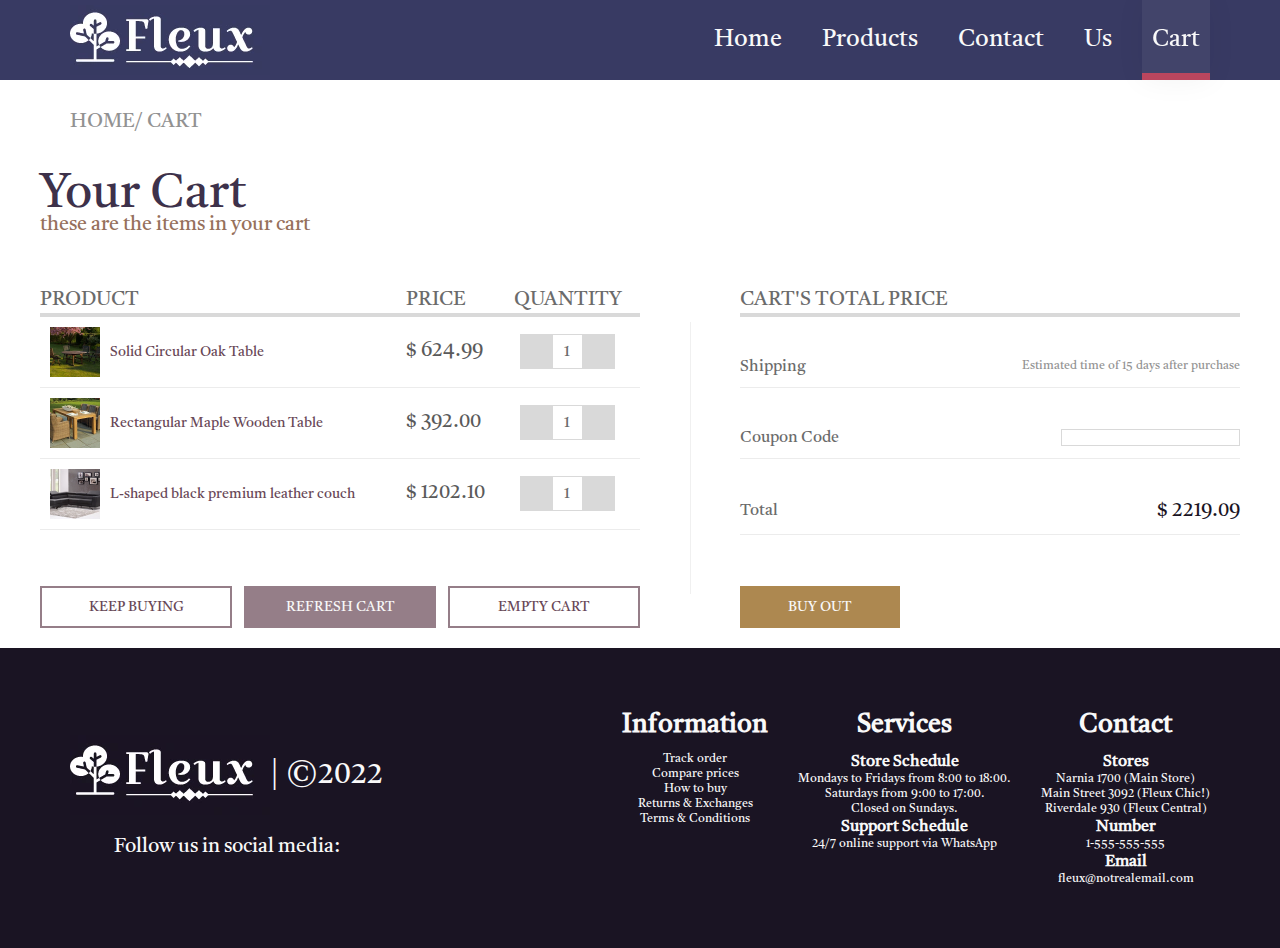
==== commit 843d9d8f: "Merge branch 'SEO'" ====
--- a/pages/cart.html
+++ b/pages/cart.html
@@ -4,6 +4,16 @@
     <meta charset="UTF-8" />
     <meta http-equiv="X-UA-Compatible" content="IE=edge" />
     <meta name="viewport" content="width=device-width, initial-scale=1.0" />
+
+    <!-- SEO -->
+    <meta
+      name="description"
+      content="See your products and purchase them when ready."
+    />
+    <meta
+      name="keywords"
+      content="furniture, purchase, cart, coupon code, shipping"
+    />
     <title>Fleux - Cart</title>
 
     <!-- GOOGLE FONTS -->
--- a/styles/styles.css
+++ b/styles/styles.css
@@ -1 +1,2101 @@
-/*# sourceMappingURL=styles.css.map */+.btn__details {
+  cursor: pointer;
+  position: relative;
+  border: none;
+  background-color: #3d304a;
+  color: #f9f9f9;
+  transition: all 0.2s;
+}
+.btn__details:hover {
+  background-color: #50455c;
+  transform: translateY(-3px);
+}
+.btn__details::before, .btn__details::after {
+  content: "";
+  position: absolute;
+  background-color: #ad8850;
+}
+
+@-webkit-keyframes left-to-right {
+  0% {
+    transform: skew(45deg) translateX(0%);
+  }
+  100% {
+    transform: skew(45deg) translateX(100%);
+  }
+}
+
+@keyframes left-to-right {
+  0% {
+    transform: skew(45deg) translateX(0%);
+  }
+  100% {
+    transform: skew(45deg) translateX(100%);
+  }
+}
+@-webkit-keyframes left-to-right-back {
+  0% {
+    transform: skew(45deg) translateX(100%);
+  }
+  100% {
+    transform: skew(45deg) translateX(0%);
+  }
+}
+@keyframes left-to-right-back {
+  0% {
+    transform: skew(45deg) translateX(100%);
+  }
+  100% {
+    transform: skew(45deg) translateX(0%);
+  }
+}
+@-webkit-keyframes right-to-left {
+  0% {
+    transform: skew(45deg) translateX(0%);
+  }
+  100% {
+    transform: skew(45deg) translateX(-100%);
+  }
+}
+@keyframes right-to-left {
+  0% {
+    transform: skew(45deg) translateX(0%);
+  }
+  100% {
+    transform: skew(45deg) translateX(-100%);
+  }
+}
+@-webkit-keyframes right-to-left-back {
+  0% {
+    transform: skew(45deg) translateX(-100%);
+  }
+  100% {
+    transform: skew(45deg) translateX(0%);
+  }
+}
+@keyframes right-to-left-back {
+  0% {
+    transform: skew(45deg) translateX(-100%);
+  }
+  100% {
+    transform: skew(45deg) translateX(0%);
+  }
+}
+html {
+  font-size: 62.5%;
+  scroll-behavior: smooth;
+}
+
+* {
+  padding: 0;
+  margin: 0;
+  box-sizing: border-box;
+}
+
+body,
+button {
+  font-family: "Tiro Gurmukhi", serif;
+}
+
+li {
+  list-style: none;
+}
+
+a {
+  text-decoration: none;
+}
+
+p {
+  margin: 0;
+}
+
+/* SCROLLBAR  */
+::-webkit-scrollbar {
+  width: 10px;
+}
+
+::-webkit-scrollbar-track {
+  background: #1a1423;
+}
+
+::-webkit-scrollbar-thumb {
+  background: #96705b;
+}
+
+::-webkit-scrollbar-thumb:hover {
+  background: rgba(150, 112, 91, 0.8);
+}
+
+.current-path {
+  padding: 3rem 7rem;
+  font-size: 2rem;
+  color: #929292;
+}
+
+/* GRID LAYOUT */
+.home__grid {
+  grid-template-rows: repeat(3, auto);
+  grid-template-areas: "header" "main" "footer";
+  grid-template-columns: 100%;
+}
+
+.products__grid {
+  display: grid;
+  grid-template-rows: auto 8rem repeat(2, auto);
+  grid-template-areas: "header header header header header" "sidebar-opener path path path path" "sidebar-opener sidebar ____ section ___" "footer footer footer footer footer";
+  grid-template-columns: 5% 28rem 8% auto 10%;
+}
+.products__grid header {
+  grid-area: header;
+}
+.products__grid aside {
+  grid-area: sidebar;
+}
+.products__grid section {
+  grid-area: section;
+}
+.products__grid footer {
+  grid-area: footer;
+}
+.products__grid .current-path {
+  grid-area: path;
+}
+.products__grid .sidebar-opener {
+  grid-area: sidebar-opener;
+}
+@media (max-width: 65.5em) {
+  .products__grid {
+    grid-template-areas: "header header header header" "sidebar-opener path path path" "sidebar-opener section section section" "footer footer footer footer ";
+    grid-template-columns: 10% 8% auto;
+    grid-template-rows: auto 3rem repeat(2, auto);
+  }
+  .products__grid .current-path {
+    align-self: flex-end;
+    font-size: 1.2rem;
+  }
+}
+
+.footer {
+  background-color: #1a1423;
+  color: #f9f9f9;
+  height: 30rem;
+  display: flex;
+  justify-content: space-between;
+  align-items: center;
+  padding: 0 7rem;
+}
+.footer__first-container {
+  display: flex;
+  flex-direction: column;
+  gap: 2rem;
+}
+.footer__brand {
+  display: flex;
+  align-items: center;
+  justify-content: center;
+  font-size: 3rem;
+}
+.footer__social-media {
+  display: flex;
+  align-items: center;
+  justify-content: center;
+  flex-direction: column;
+  font-size: 2rem;
+}
+.footer__icon-container {
+  display: flex;
+  gap: 2rem;
+}
+.footer__social-media i {
+  font-size: 3.6rem;
+  padding-top: 1rem;
+}
+.footer__icon--instagram {
+  color: #c27ac8;
+}
+.footer__icon--twitter {
+  color: #5086b8;
+}
+.footer__icon--facebook {
+  color: #4054bb;
+}
+.footer__second-container {
+  display: flex;
+  text-align: center;
+  gap: 3rem;
+}
+.footer__second-container h3 {
+  font-size: 2.6rem;
+  margin-bottom: 1rem;
+}
+.footer__second-container h4 {
+  font-size: 1.6rem;
+}
+.footer__second-container p {
+  font-size: 1.2rem;
+}
+@media (max-width: 67.5em) {
+  .footer {
+    flex-direction: column;
+    gap: 4rem;
+    padding: 3rem;
+    height: auto;
+  }
+  .footer__first-container {
+    gap: 0rem;
+  }
+  .footer__brand {
+    font-size: 2rem;
+  }
+  .footer__brand img {
+    width: 150px;
+  }
+  .footer__social-media {
+    font-size: 1.2rem;
+  }
+  .footer__icon-container {
+    gap: 1rem;
+  }
+  .footer__social-media i {
+    font-size: 2.6rem;
+    padding-top: 0.5rem;
+  }
+  .footer__second-container {
+    display: flex;
+    text-align: center;
+    gap: 3rem;
+  }
+  .footer__second-container h3 {
+    font-size: 2rem;
+    margin-bottom: 0.5rem;
+  }
+  .footer__second-container h4 {
+    font-size: 1.2rem;
+  }
+  .footer__second-container p {
+    font-size: 1rem;
+  }
+}
+@media (max-width: 28em) {
+  .footer__second-container {
+    flex-direction: column;
+  }
+}
+
+.header {
+  position: -webkit-sticky;
+  position: sticky;
+  top: 0;
+  left: 0;
+  width: 100%;
+  z-index: 999;
+  display: flex;
+  align-content: center;
+  justify-content: space-between;
+  background-color: #383a63;
+  height: 8rem;
+  padding: 0 7rem;
+}
+.header__logo {
+  display: flex;
+  align-items: center;
+  justify-content: center;
+}
+.header__list {
+  display: flex;
+  gap: 2rem;
+  height: 100%;
+  font-size: 2.4rem;
+}
+.header__link {
+  display: flex;
+  align-items: center;
+  justify-content: center;
+  flex-direction: column;
+  position: relative;
+  border-bottom: 7px solid transparent;
+  padding: 1rem;
+  height: 100%;
+  transition: 0.1s;
+}
+.header__link::before {
+  content: "";
+  position: absolute;
+  left: 0;
+  bottom: -7px;
+  height: 7px;
+  width: 0;
+  background-color: #bb465e;
+  transition: all 0.3s ease-out;
+}
+.header__link i {
+  transition: all 0.3s;
+  color: #96705b;
+}
+.header__link a:link, .header__link a:visited {
+  color: #f9f9f9;
+  margin-bottom: -7px; /* NEUTRALIZE BORDER BOTTOM SPACE */
+  display: flex;
+  flex-direction: column;
+  align-items: center;
+}
+.header__link--active {
+  background-color: rgba(255, 255, 255, 0.05);
+  border-color: #bb465e;
+  box-shadow: 0 0 30px rgba(0, 0, 0, 0.05);
+}
+.header__link--active i {
+  color: #bb465e;
+}
+.header__link:not(.header__link--active):hover::before {
+  width: 100%;
+}
+.header__link:not(.header__link--active):hover i {
+  color: #bb465e;
+}
+@media (max-width: 50em) {
+  .header {
+    flex-direction: column;
+    height: auto;
+  }
+  .header__list {
+    justify-content: space-between;
+  }
+  .header__link {
+    border-width: 6.5px;
+  }
+  .header__link a:link, .header__link a:visited {
+    margin-bottom: -6.5px;
+  }
+}
+@media (max-width: 47em) {
+  .header {
+    padding: 0 2rem;
+  }
+}
+@media (max-width: 37.5em) {
+  .header__list {
+    font-size: 1.5rem;
+  }
+}
+@media (max-width: 28em) {
+  .header__list {
+    gap: 1rem;
+    font-size: 1.2rem;
+  }
+  .header__link {
+    border-width: 4px;
+    padding: 0.5rem;
+  }
+  .header__link a:link, .header__link a:visited {
+    margin-bottom: -4px;
+  }
+}
+
+.btn__details::before {
+  left: 50%;
+  transform: translateX(-50%);
+  height: 1px;
+  width: 80%;
+}
+.btn__details::after {
+  height: 70%;
+  width: 0.5rem;
+}
+.btn__details--small {
+  padding: 0.5rem 2.5rem;
+  font-size: 1.6rem;
+}
+.btn__details--small::before, .btn__details--small::after {
+  bottom: 0.5rem;
+}
+.btn__details--small::after {
+  right: 1rem;
+}
+.btn__details--medium {
+  padding: 1rem 4rem;
+  font-size: 2rem;
+}
+.btn__details--medium::before, .btn__details--medium::after {
+  bottom: 0.8rem;
+}
+.btn__details--medium::after {
+  right: 1.5rem;
+}
+
+.heading {
+  text-align: center;
+  margin-bottom: 2.4rem;
+}
+.heading h2 {
+  font-size: 4.8rem;
+  color: #3d314a;
+  font-weight: 400;
+}
+.heading p {
+  margin-top: -1.25rem;
+  color: #96705b;
+  font-size: 2rem;
+}
+.heading--start {
+  text-align: start;
+}
+@media (max-width: 67.5em) {
+  .heading {
+    margin-bottom: 2rem;
+  }
+  .heading h2 {
+    font-size: 4rem;
+  }
+  .heading p {
+    margin-top: -1rem;
+    font-size: 1.6rem;
+  }
+}
+@media (max-width: 37.5em) {
+  .heading {
+    margin-bottom: 1rem;
+  }
+  .heading h2 {
+    font-size: 3rem;
+  }
+  .heading p {
+    font-size: 1.4rem;
+  }
+}
+
+.slider__group {
+  position: relative;
+}
+.slider__arrows {
+  height: 4rem !important;
+  width: 4rem !important;
+}
+.slider__img-container {
+  display: flex;
+  align-items: center;
+  justify-content: center;
+  overflow: hidden;
+  height: 80rem;
+  margin-top: -0.1rem;
+}
+.slider__img-container img {
+  -o-object-fit: cover;
+     object-fit: cover;
+}
+.slider__content {
+  display: flex;
+  align-items: center;
+  justify-content: center;
+  position: absolute;
+  height: 100%;
+  width: 60%;
+}
+.slider__text {
+  text-align: center;
+  width: 70rem;
+}
+.slider__content--1 {
+  top: 0;
+  left: 0;
+  -webkit-clip-path: polygon(0 0, 70% 0, 100% 100%, 0% 100%);
+          clip-path: polygon(0 0, 70% 0, 100% 100%, 0% 100%);
+  color: #f9f9f9;
+  background-color: rgba(26, 20, 35, 0.7);
+}
+.slider__content--1 .slider__text {
+  margin-left: -30%;
+}
+.slider__content--1 .slider__text--big {
+  font-size: 12.8rem;
+}
+.slider__content--1 .slider__text--small {
+  font-size: 6.4rem;
+  font-style: italic;
+}
+.slider__content--2 {
+  top: 0;
+  left: 50%;
+  transform: translateX(-50%);
+  -webkit-clip-path: circle(50% at 50% 0);
+          clip-path: circle(50% at 50% 0);
+  align-items: flex-start;
+  color: #f9f9f9;
+  background-color: rgba(173, 136, 80, 0.9);
+}
+.slider__content--2 .slider__text {
+  display: flex;
+  align-items: center;
+  justify-content: center;
+  height: 50%;
+  flex-direction: column;
+}
+.slider__content--2 .slider__text--icon {
+  display: flex;
+  align-items: center;
+  justify-content: center;
+  font-size: 7rem;
+  color: white;
+  width: 8rem;
+  height: 8rem;
+  border-radius: 2rem;
+  background-color: #55976d;
+  padding: 1rem;
+}
+.slider__content--2 .slider__text--big {
+  font-size: 6rem;
+  text-shadow: 5px 5px 0 rgba(26, 20, 35, 0.2);
+}
+.slider__content--2 .slider__text--small {
+  color: rgba(26, 20, 35, 0.7);
+  border: 1px solid rgba(26, 20, 35, 0.7);
+  font-size: 3rem;
+  padding: 1rem 2rem;
+}
+.slider__content--3 {
+  justify-content: flex-start;
+  align-items: flex-start;
+  top: 0;
+  left: 0;
+  -webkit-clip-path: polygon(0 0, 0 100%, 100% 0);
+          clip-path: polygon(0 0, 0 100%, 100% 0);
+  width: 90%;
+  color: #f9f9f9;
+  background-color: rgba(220, 20, 60, 0.95);
+}
+.slider__content--3 .slider__text {
+  display: flex;
+  align-items: center;
+  justify-content: center;
+  flex-direction: column;
+  align-self: start;
+  height: 70%;
+  width: 50%;
+  padding: 0 4rem;
+}
+.slider__content--3 .slider__text--big {
+  font-size: 8rem;
+}
+.slider__content--3 .slider__text--small {
+  cursor: pointer;
+  font-size: 4rem;
+  padding: 1rem 2rem;
+  color: #1a1423;
+  border: 1px solid #1a1423;
+}
+.slider__content--4 {
+  top: 0rem;
+  left: 50%;
+  transform: translateX(-50%);
+  width: 140rem;
+  height: 40rem;
+  -webkit-clip-path: polygon(0 0, 100% 0, 70% 100%, 30% 100%);
+          clip-path: polygon(0 0, 100% 0, 70% 100%, 30% 100%);
+  color: #f9f9f9;
+  background-color: rgba(66, 95, 184, 0.95);
+}
+.slider__content--4 .slider__text {
+  display: flex;
+  align-items: center;
+  justify-content: center;
+  flex-direction: column;
+  height: 100%;
+  width: 50%;
+}
+.slider__content--4 .slider__text--big {
+  font-size: 8rem;
+}
+.slider__content--4 .slider__text--small {
+  font-size: 3rem;
+  width: 40rem;
+  line-height: 3rem;
+  margin-top: -1rem;
+  color: #1a1423;
+}
+.slider__content--4 button {
+  margin-top: 2rem;
+  font-size: 2rem;
+  text-transform: uppercase;
+  padding: 1rem 2rem;
+  background-color: transparent;
+  border: 1px solid #f9f9f9;
+  color: #f9f9f9;
+}
+@media (max-width: 116.5em) {
+  .slider__content {
+    width: 80%;
+  }
+}
+@media (max-width: 85em) {
+  .slider__content {
+    -webkit-clip-path: none;
+            clip-path: none;
+    width: 100%;
+  }
+  .slider__img-container {
+    height: 60rem;
+  }
+  .slider__text {
+    margin-left: 0px !important;
+    width: 100%;
+  }
+  .slider__content {
+    width: 100%;
+    height: 100%;
+  }
+  .slider__content--2 {
+    align-items: center;
+  }
+  .slider__content--3 {
+    align-items: center;
+    justify-content: center;
+  }
+  .slider__content--2 .slider__text {
+    width: 60% !important;
+  }
+  .slider__content--3 .slider__text {
+    align-self: center;
+  }
+}
+@media (max-width: 72em) {
+  .slider__content--3 .slider__text--big {
+    font-size: 6rem;
+  }
+  .slider__content--3 .slider__text--small {
+    font-size: 3rem;
+  }
+}
+@media (max-width: 67.5em) {
+  .slider__content--1 .slider__text--big {
+    font-size: 10rem;
+  }
+  .slider__content--1 .slider__text--small {
+    font-size: 4rem;
+    font-style: italic;
+  }
+  .slider__content--2 .slider__img-icon {
+    font-size: 5.5rem;
+    width: 7rem;
+    height: 7rem;
+  }
+  .slider__content--2 .slider__text--big {
+    font-size: 6rem;
+  }
+  .slider__content--2 .slider__text--small {
+    font-size: 2rem;
+  }
+}
+@media (max-width: 50em) {
+  .slider__img-container {
+    height: 50rem;
+  }
+  .slider__content--1 .slider__text--big {
+    font-size: 6.4rem;
+  }
+  .slider__content--1 .slider__text--small {
+    font-size: 2.4rem;
+  }
+  .slider__content--2 .slider__img-icon {
+    font-size: 3rem;
+    width: 4.5rem;
+    height: 4.5rem;
+  }
+  .slider__content--2 .slider__text--big {
+    font-size: 4rem;
+  }
+  .slider__content--2 .slider__text--small {
+    font-size: 1rem;
+  }
+  .slider__content--3 .slider__text--big {
+    font-size: 4rem;
+  }
+  .slider__content--3 .slider__text--small {
+    font-size: 1.5rem;
+  }
+  .slider__content--4 .slider__text--big {
+    font-size: 4.8rem;
+  }
+  .slider__content--4 .slider__text--small {
+    font-size: 2rem;
+  }
+  .slider__content--4 button {
+    margin-top: 1rem;
+    font-size: 1rem;
+    padding: 0.5rem 1rem;
+  }
+}
+
+.features {
+  margin: 6rem;
+}
+.features__container {
+  display: flex;
+  justify-content: center;
+  gap: 4rem;
+}
+.features__box {
+  display: flex;
+  align-items: center;
+  justify-content: center;
+  flex-direction: column;
+  gap: 1rem;
+  width: 25rem;
+  height: 20rem;
+  text-align: center;
+}
+.features__box i {
+  color: rgba(61, 48, 74, 0.7);
+  font-size: 6.4rem;
+}
+.features__box h4 {
+  color: rgba(61, 48, 74, 0.7);
+  font-size: 2rem;
+  font-weight: 400;
+  width: 18rem;
+}
+.features__box p {
+  color: #929292;
+  font-size: 2rem;
+}
+@media (max-width: 72em) {
+  .features {
+    padding: 2rem;
+    margin: 2rem;
+  }
+}
+@media (max-width: 67.5em) {
+  .features__container {
+    display: grid;
+    grid-template-columns: repeat(2, 25rem);
+    grid-template-rows: repeat(2, 20rem);
+  }
+}
+@media (max-width: 47em) {
+  .features {
+    padding: 1rem;
+    margin: 1rem;
+  }
+}
+@media (max-width: 37.5em) {
+  .features {
+    padding: 2rem 0;
+    margin: 0;
+  }
+  .features__container {
+    gap: 2rem;
+    grid-template-columns: repeat(2, 20rem);
+    grid-template-rows: repeat(2, 15rem);
+    align-items: center;
+  }
+  .features__box {
+    width: 18rem;
+    height: 15rem;
+    text-align: center;
+  }
+  .features__box i {
+    font-size: 4.8rem;
+  }
+  .features__box h4 {
+    font-size: 1.6rem;
+    width: 18rem;
+  }
+  .features__box p {
+    font-size: 1.4rem;
+  }
+}
+@media (max-width: 28em) {
+  .features__container {
+    gap: 2rem;
+    grid-template-columns: repeat(2, 15rem);
+    grid-template-rows: repeat(2, 10rem);
+  }
+  .features__box {
+    width: 15rem;
+    height: 10rem;
+    gap: 0.5rem;
+  }
+  .features__box i {
+    font-size: 3rem;
+  }
+  .features__box h4 {
+    font-size: 1.2rem;
+    width: 18rem;
+  }
+  .features__box p {
+    font-size: 1rem;
+  }
+}
+
+.categories {
+  border: 1px solid #dfdfdf;
+  margin: 3rem;
+  padding: 2.5rem;
+}
+.categories__container {
+  position: relative;
+  display: grid;
+  grid-template-columns: repeat(2, 3fr) 4fr 5fr;
+  grid-template-rows: repeat(2, 35rem);
+}
+.categories__container::before {
+  content: "";
+  position: absolute;
+  top: 0;
+  left: 0;
+  width: 100%;
+  height: 100%;
+  background-color: rgba(150, 112, 91, 0.25);
+  z-index: 10;
+}
+.categories__box {
+  position: relative;
+  overflow: hidden;
+  cursor: pointer;
+  line-height: 100px;
+}
+.categories__box::before, .categories__box::after {
+  content: "";
+  position: absolute;
+  top: 0;
+  width: 150%;
+  height: 100%;
+  transform: skew(45deg);
+}
+.categories__box::before {
+  left: 0;
+  left: -250%;
+  background-color: rgba(26, 20, 35, 0.4);
+}
+.categories__box::after {
+  right: 0;
+  right: -250%;
+  background-color: rgba(249, 249, 249, 0.4);
+}
+.categories__box h3 {
+  position: relative;
+  z-index: 10;
+  text-align: center;
+  font-size: 9.6rem;
+  font-weight: 100;
+  color: #f9f9f9;
+  text-shadow: 6px 5px 0 #684756;
+}
+.categories__box--3 {
+  grid-column: 1/3;
+}
+.categories__box--4 {
+  grid-column: 3/4;
+  grid-row: 1/3;
+}
+.categories__box--5 {
+  grid-column: 4/5;
+  grid-row: 1/2;
+}
+.categories__title::before {
+  content: "";
+  position: absolute;
+  z-index: 6;
+  left: 50%;
+  transform: translateX(-50%) skew(45deg);
+  width: 1rem;
+  height: 0;
+  transition: all 0.5s ease-out;
+  background-color: rgba(249, 249, 249, 0.8);
+}
+.categories__box--1 .categories__img {
+  background: url("../assets/home-categories/kids.webp");
+}
+.categories__box--2 .categories__img {
+  background: url("../assets/home-categories/outdoor.webp");
+}
+.categories__box--3 .categories__img {
+  background: url("../assets/home-categories/indoor.webp");
+}
+.categories__box--4 .categories__img {
+  background: url("../assets/home-categories/best-selling.webp");
+}
+.categories__box--5 .categories__img {
+  background: url("../assets/home-categories/living-room.webp");
+}
+.categories__box--6 .categories__img {
+  background: url("../assets/home-categories/office.webp");
+}
+.categories__box--1 .categories__img, .categories__box--2 .categories__img, .categories__box--3 .categories__img, .categories__box--4 .categories__img, .categories__box--5 .categories__img, .categories__box--6 .categories__img {
+  background-size: cover;
+  background-position: center;
+}
+.categories__img {
+  width: 100%;
+  height: 100%;
+  transition: all 0.2s;
+}
+.categories__title {
+  display: flex;
+  align-items: center;
+  justify-content: center;
+  position: absolute;
+  z-index: 15;
+  height: 100%;
+  width: 100%;
+}
+.categories__box:hover::before {
+  -webkit-animation: left-to-right 0.5s;
+          animation: left-to-right 0.5s;
+}
+.categories__box:hover::after {
+  -webkit-animation: right-to-left 0.5s;
+          animation: right-to-left 0.5s;
+}
+.categories__box:hover::before, .categories__box:hover::after {
+  z-index: 5;
+  -webkit-animation-fill-mode: forwards;
+          animation-fill-mode: forwards;
+}
+.categories__box:hover .categories__img {
+  transform: scale(1.1);
+}
+.categories__box:not(:hover)::before {
+  z-index: 5;
+  -webkit-animation: left-to-right-back 0.5s;
+          animation: left-to-right-back 0.5s;
+}
+.categories__box:not(:hover)::after {
+  z-index: 5;
+  -webkit-animation: right-to-left-back 0.5s;
+          animation: right-to-left-back 0.5s;
+}
+.categories__title:hover::before {
+  height: 100%;
+}
+@media (max-width: 116.5em) {
+  .categories__container {
+    grid-template-rows: repeat(2, 30rem);
+  }
+  .categories__box h3 {
+    font-size: 8rem;
+  }
+}
+@media (max-width: 93.75em) {
+  .categories__container {
+    grid-template-rows: repeat(2, 30rem);
+  }
+  .categories__box h3 {
+    font-size: 7rem;
+  }
+}
+@media (max-width: 81em) {
+  .categories__container {
+    grid-template-columns: repeat(3, 3fr);
+    grid-template-rows: repeat(3, 30rem);
+  }
+  .categories__box--3 {
+    grid-column: 1/3;
+  }
+  .categories__box--4 {
+    grid-column: 3/4;
+    grid-row: 1/3;
+  }
+  .categories__box--5 {
+    grid-column: 2/4;
+    grid-row: 3/4;
+  }
+}
+@media (max-width: 72em) {
+  .categories {
+    padding: 2rem;
+    margin: 2rem;
+  }
+}
+@media (max-width: 67.5em) {
+  .categories__container {
+    grid-template-columns: repeat(2, 1fr);
+  }
+  .categories__box--3 {
+    grid-column: auto;
+  }
+  .categories__box--4 {
+    grid-column: auto;
+    grid-row: auto;
+  }
+  .categories__box--5 {
+    grid-column: auto;
+    grid-row: auto;
+  }
+}
+@media (max-width: 50em) {
+  .categories__container {
+    grid-template-rows: repeat(4, 21rem);
+  }
+  .categories__box--3 {
+    grid-column: 1/3;
+  }
+  .categories__box--4 {
+    grid-column: 2/3;
+    grid-row: 1/3;
+  }
+}
+@media (max-width: 47em) {
+  .categories {
+    padding: 1rem;
+    margin: 1rem;
+  }
+  .categories__box h3 {
+    font-size: 4.8rem;
+  }
+}
+@media (max-width: 37.5em) {
+  .categories {
+    padding: 2rem 0;
+    margin: 0;
+  }
+  .categories {
+    border: none;
+  }
+  .categories__box h3 {
+    font-size: 4rem;
+  }
+}
+
+.weekly {
+  padding: 3rem;
+  margin: 3rem;
+  background-color: #1a1423;
+}
+.weekly h2 {
+  color: #f9f9f9;
+}
+.weekly__container {
+  display: flex;
+  justify-content: center;
+  gap: 5rem;
+}
+.weekly__card {
+  display: flex;
+  flex-direction: column;
+  justify-content: space-between;
+  background-color: #684756;
+  padding: 3px;
+  width: 30rem;
+  height: 45rem;
+}
+.weekly__title {
+  display: flex;
+  align-items: center;
+  justify-content: center;
+  height: 5rem;
+}
+.weekly__title h3 {
+  color: #f9f9f9;
+  font-weight: 400;
+  font-size: 2.4rem;
+}
+.weekly__content {
+  display: flex;
+  flex-direction: column;
+  align-items: center;
+  justify-content: flex-end;
+  padding: 1.6rem;
+  height: 40rem;
+}
+.weekly__content--1 {
+  background: url("../assets/home-weekly/rupert-bookshelf.webp");
+}
+.weekly__content--2 {
+  background: url("../assets/home-weekly/retro-tub-chair.webp");
+}
+.weekly__content--3 {
+  background: url("../assets/home-weekly/eams-chair.webp");
+}
+.weekly__content--1, .weekly__content--2, .weekly__content--3 {
+  background-size: cover;
+  background-position: center;
+}
+@media (max-width: 72em) {
+  .weekly {
+    padding: 2rem;
+    margin: 2rem;
+  }
+}
+@media (max-width: 67.5em) {
+  .weekly__container {
+    flex-wrap: wrap;
+  }
+}
+@media (max-width: 50em) {
+  .weekly__container {
+    flex-direction: column;
+    align-items: center;
+    gap: 2rem;
+  }
+  .weekly__card {
+    width: 80%;
+    height: 30rem;
+  }
+}
+@media (max-width: 47em) {
+  .weekly {
+    padding: 1rem;
+    margin: 1rem;
+  }
+}
+@media (max-width: 37.5em) {
+  .weekly {
+    padding: 2rem 0;
+    margin: 0;
+  }
+}
+
+.testimonials {
+  margin: 3rem;
+  padding: 3rem;
+  background-color: #f4f4f4;
+}
+.testimonials__container {
+  display: grid;
+  grid-template-columns: repeat(2, 1fr);
+  grid-template-rows: repeat(2, 1fr);
+  width: -webkit-max-content;
+  width: -moz-max-content;
+  width: max-content;
+  gap: 2rem;
+  margin: 0 auto;
+}
+.testimonials__card {
+  position: relative;
+  display: grid;
+  grid-template-columns: 3fr 1fr;
+  grid-template-rows: 1fr 3fr 1fr;
+  justify-items: flex-end;
+  align-items: center;
+  padding: 1rem 2rem;
+  width: 60rem;
+  height: 30rem;
+}
+.testimonials__card--filled {
+  background-color: rgba(217, 217, 217, 0.5);
+  border: 2px solid transparent;
+}
+.testimonials__card--border {
+  border: 2px solid rgba(217, 217, 217, 0.5);
+}
+.testimonials__face {
+  position: absolute;
+  bottom: 5rem;
+  left: 2.6rem;
+  display: flex;
+  align-items: center;
+  justify-content: center;
+  height: 10rem;
+  width: 10rem;
+  border-radius: 50%;
+  overflow: hidden;
+}
+.testimonials__card-heading {
+  width: 30rem;
+  align-self: flex-end;
+  padding-bottom: 2rem;
+}
+.testimonials__card-heading h3 {
+  text-align: center;
+  font-size: 3rem;
+  font-weight: 100;
+}
+.testimonials__text {
+  grid-column: 1/3;
+  width: 45rem;
+  font-size: 2rem;
+  text-align: center;
+}
+.testimonials__name {
+  font-size: 2rem;
+}
+.testimonials__footer {
+  display: flex;
+  align-items: center;
+  justify-content: center;
+  grid-column: 1/3;
+  gap: 2rem;
+  padding-right: 1rem;
+}
+.testimonials__stars {
+  position: relative;
+  display: flex;
+  gap: 1rem;
+  padding-right: 1.5rem;
+}
+.testimonials__star-container {
+  width: 1.5rem;
+  overflow: hidden;
+}
+.testimonials__star {
+  height: 3rem;
+  width: 3rem;
+  /* STAR SHAPE -> */
+  -webkit-clip-path: polygon(50% 0%, 61% 35%, 98% 35%, 68% 57%, 79% 91%, 50% 70%, 21% 91%, 32% 57%, 2% 35%, 39% 35%);
+          clip-path: polygon(50% 0%, 61% 35%, 98% 35%, 68% 57%, 79% 91%, 50% 70%, 21% 91%, 32% 57%, 2% 35%, 39% 35%);
+}
+.testimonials__star--filled {
+  position: relative;
+  z-index: 2;
+  background-color: #ad8850;
+}
+.testimonials__star--empty {
+  z-index: 1;
+  background-color: #d9d9d9;
+}
+.testimonials__star--6 {
+  position: absolute;
+  right: 0;
+}
+@media (max-width: 85em) {
+  .testimonials__card-heading {
+    padding-bottom: 0rem;
+  }
+  .testimonials__card-heading h3 {
+    font-size: 2.8rem;
+  }
+  .testimonials__quote {
+    width: 90px;
+  }
+  .testimonials__text {
+    width: 35rem;
+    font-size: 1.8rem;
+    text-align: center;
+  }
+  .testimonials__text p {
+    display: inline;
+  }
+  .testimonials__face {
+    width: 80px;
+    height: 80px;
+    bottom: 7rem;
+    left: 3rem;
+  }
+  .testimonials__face img {
+    width: 80px;
+  }
+  .testimonials__name {
+    font-size: 1.6rem;
+  }
+  .testimonials__card {
+    width: 50rem;
+    height: 25rem;
+    padding: 0 2rem;
+  }
+  .testimonials__stars {
+    gap: 0.8rem;
+    padding-right: 1.3rem;
+  }
+  .testimonials__star {
+    height: 2.6rem;
+    width: 2.6rem;
+  }
+  .testimonials__star-container {
+    width: 1.4rem;
+  }
+}
+@media (max-width: 72em) {
+  .testimonials {
+    padding: 2rem;
+    margin: 2rem;
+  }
+  .testimonials__container {
+    gap: 1rem;
+  }
+  .testimonials__card {
+    width: 45rem;
+  }
+  .testimonials__text {
+    width: 30rem;
+    font-size: 1.6rem;
+    text-align: center;
+  }
+}
+@media (max-width: 62em) {
+  .testimonials__container {
+    display: flex;
+    overflow-x: auto;
+    width: 100%;
+  }
+}
+@media (max-width: 47em) {
+  .testimonials {
+    padding: 1rem;
+    margin: 1rem;
+  }
+}
+@media (max-width: 37.5em) {
+  .testimonials {
+    padding: 2rem 0;
+    margin: 0;
+  }
+}
+
+.sidebar {
+  margin-bottom: 6rem;
+}
+.sidebar__title {
+  position: relative;
+  text-align: center;
+  font-size: 3rem;
+  font-weight: 100;
+  color: #1a1423;
+  margin-bottom: 2rem;
+}
+.sidebar__title::before {
+  content: "";
+  position: absolute;
+  bottom: 0;
+  left: 4rem;
+  width: 5rem;
+  height: 0.5rem;
+  background-color: #d9d9d9;
+}
+.sidebar__list {
+  display: flex;
+  flex-direction: column;
+}
+.sidebar__item {
+  display: flex;
+  justify-content: space-between;
+  align-items: center;
+  cursor: pointer;
+  height: 3.2rem;
+  font-size: 1.6rem;
+  border-bottom: 1px solid #d9d9d9;
+}
+.sidebar__item span {
+  flex-basis: 95%;
+  text-align: center;
+}
+.sidebar__item i {
+  color: #d9d9d9;
+}
+.sidebar__item--active {
+  border: none !important;
+}
+.sidebar__item--active i {
+  color: #ad8850;
+}
+.sidebar__item-list {
+  position: relative;
+}
+.sidebar__item-list::before {
+  content: "";
+  position: absolute;
+  top: 50%;
+  transform: translateY(-50%);
+  left: 1.6rem;
+  height: 90%;
+  width: 2px;
+  background-color: rgba(217, 217, 217, 0.5);
+}
+.sidebar__item-list li {
+  cursor: pointer;
+  text-align: center;
+  padding: 0.5rem;
+  font-size: 1.6rem;
+  color: #929292;
+}
+.sidebar__item-list li:hover {
+  color: rgba(173, 136, 80, 0.8);
+}
+.sidebar__active-span {
+  color: #ad8850 !important;
+  font-size: 1.8rem !important;
+}
+@media (max-width: 65.5em) {
+  .sidebar {
+    display: none;
+  }
+}
+
+.sidebar-opener {
+  display: none;
+  text-align: center;
+  cursor: pointer;
+  width: 3rem;
+  padding: 2rem 0;
+  font-size: 1.6rem;
+  color: rgba(61, 48, 74, 0.7);
+  background-color: rgba(0, 0, 0, 0.1);
+  border-right: 1px solid rgba(61, 48, 74, 0.7);
+  transition: all 0.2s;
+}
+.sidebar-opener:hover {
+  background-color: rgba(0, 0, 0, 0.3);
+}
+@media (max-width: 65.5em) {
+  .sidebar-opener {
+    display: block;
+  }
+}
+
+.products {
+  margin-bottom: 6rem;
+  text-align: end;
+}
+.products__text {
+  font-size: 1.2rem;
+  color: #929292;
+}
+.products__container {
+  display: flex;
+  gap: 2rem;
+  flex-wrap: wrap;
+  margin: 2rem 0;
+}
+@media (max-width: 65.5em) {
+  .products {
+    margin: 0 2rem;
+  }
+  .products__container {
+    padding-bottom: 4rem;
+    justify-content: center;
+  }
+  .products__text {
+    font-size: 0.8rem;
+  }
+}
+@media (max-width: 47em) {
+  .products__container {
+    gap: 1rem;
+  }
+}
+
+.product-card {
+  display: flex;
+  align-items: center;
+  justify-content: center;
+  position: relative;
+  width: 25rem;
+  height: 35rem;
+  overflow: hidden;
+  box-shadow: 0 0 10px rgba(0, 0, 0, 0.1);
+}
+.product-card::before {
+  content: "";
+  position: absolute;
+  top: 0;
+  left: 0;
+  background-color: transparent;
+  width: 100%;
+  height: 100%;
+  transition: all 0.3s;
+}
+.product-card__text {
+  display: flex;
+  flex-direction: column;
+  align-items: flex-start;
+  justify-content: center;
+  height: 6rem;
+  padding: 0 2rem;
+}
+.product-card__text p:first-child {
+  font-size: 1.6rem;
+  color: #684756;
+}
+.product-card__text p:nth-child(2) {
+  font-size: 2rem;
+  color: #929292;
+}
+.product-card__content {
+  width: 100%;
+  height: 12rem;
+  position: absolute;
+  z-index: 3;
+  bottom: -6rem;
+  transition: all 0.2s;
+  background-color: rgba(255, 255, 255, 0.9);
+}
+.product-card__btn {
+  display: flex;
+  align-items: center;
+  justify-content: center;
+  height: 5rem;
+}
+.product-card img {
+  position: relative;
+  z-index: 1;
+  transition: all 0.2s;
+  width: 100%;
+}
+.product-card:hover .product-card__content {
+  transform: translateY(-6rem);
+}
+.product-card:hover img {
+  scale: 1.1;
+}
+.product-card:hover::before {
+  background-color: rgba(0, 0, 0, 0.2);
+  z-index: 2;
+}
+@media (max-width: 47em) {
+  .product-card .product-card {
+    width: 80%;
+    height: 25rem;
+    display: flex;
+    align-items: center;
+  }
+  .product-card .product-card__text {
+    height: 5rem;
+  }
+  .product-card .product-card__text p:first-child {
+    font-size: 1.2rem;
+  }
+  .product-card .product-card__text p:nth-child(2) {
+    font-size: 1.4rem;
+  }
+  .product-card .product-card__content {
+    height: 5rem;
+    bottom: 0;
+  }
+  .product-card .product-card:hover .product-card .product-card__content {
+    transform: translateY(0);
+  }
+  .product-card .product-card__btn {
+    position: absolute;
+    top: -3.5rem;
+    left: 50%;
+    transform: translateX(-50%);
+    width: -webkit-max-content;
+    width: -moz-max-content;
+    width: max-content;
+    height: 2rem;
+  }
+  .product-card .product-card__btn::before, .product-card .product-card__btn::after {
+    display: none;
+  }
+}
+
+.contact {
+  background-color: #f9f9f9;
+  padding: 0 2rem;
+}
+.contact__content {
+  display: flex;
+  flex-direction: column;
+  gap: 10rem;
+  padding: 4rem 0 8rem 0;
+  max-width: 92rem;
+  margin: 0 auto;
+}
+@media (max-width: 62.5em) {
+  .contact__content {
+    gap: 7rem;
+  }
+}
+@media (max-width: 37.5em) {
+  .contact__content {
+    gap: 4rem;
+  }
+}
+.contact .heading {
+  max-width: 92rem;
+  margin: 0 auto;
+}
+.contact__inputs-container {
+  display: flex;
+  justify-content: space-between;
+}
+@media (max-width: 62.5em) {
+  .contact__inputs-container {
+    flex-direction: column;
+    align-items: center;
+  }
+}
+@media (max-width: 37.5em) {
+  .contact__inputs-container {
+    width: 100%;
+  }
+}
+@media (max-width: 62.5em) {
+  .contact__form {
+    display: flex;
+    align-items: center;
+    justify-content: center;
+    flex-direction: column;
+  }
+  .contact__form button {
+    max-width: 44rem;
+  }
+}
+.contact__form button {
+  cursor: pointer;
+  border: none;
+  background-color: #3d304a;
+  color: #f9f9f9;
+  padding: 1rem;
+  width: 100%;
+  font-size: 2rem;
+  transition: all 0.2s;
+}
+.contact__form button:hover {
+  transform: translateY(-2px);
+  background-color: rgba(61, 48, 74, 0.8);
+}
+@media (max-width: 37.5em) {
+  .contact__main-group {
+    width: 100%;
+  }
+}
+.contact__input-group {
+  position: relative;
+  display: flex;
+  align-items: flex-start;
+  font-size: 1.6rem;
+  padding: 1rem;
+  margin: 1rem 0;
+  border: 1px solid rgba(61, 48, 74, 0.1);
+  border-radius: 1px;
+  width: 44rem;
+  gap: 1.5rem;
+  margin-bottom: 4rem;
+  transition: all 0.2s;
+  /* ANIMATION OF LABEL GOING UP */
+  /* IMPORTANT FOR ANIMATION OF LABEL GOING UP */
+}
+@media (max-width: 37.5em) {
+  .contact__input-group {
+    width: 100%;
+  }
+}
+.contact__input-group i {
+  width: 2rem;
+  color: rgba(61, 48, 74, 0.7);
+}
+.contact__input-group label {
+  color: rgba(61, 48, 74, 0.5);
+  position: absolute;
+  left: 4.5rem;
+  transition: all 0.2s;
+}
+.contact__input-group input, .contact__input-group textarea {
+  background-color: transparent;
+  border: none;
+  outline: none;
+  width: calc(100% - 3.5rem);
+  height: 100%;
+}
+@media (max-width: 62.5em) {
+  .contact__input-group textarea {
+    height: 10rem;
+  }
+}
+.contact__input-group input:focus + label, .contact__input-group textarea:focus + label {
+  transform: translate(-3.3rem, -4rem);
+  color: #96705b;
+}
+.contact__input-group input:not(:focus):not(:-moz-placeholder-shown) + label, .contact__input-group textarea:not(:focus):not(:-moz-placeholder-shown) + label {
+  transform: translate(-3.3rem, -3rem);
+  color: rgba(61, 48, 74, 0.5);
+}
+.contact__input-group input:not(:focus):not(:-ms-input-placeholder) + label, .contact__input-group textarea:not(:focus):not(:-ms-input-placeholder) + label {
+  transform: translate(-3.3rem, -3rem);
+  color: rgba(61, 48, 74, 0.5);
+}
+.contact__input-group input:not(:focus):not(:placeholder-shown) + label, .contact__input-group textarea:not(:focus):not(:placeholder-shown) + label {
+  transform: translate(-3.3rem, -3rem);
+  color: rgba(61, 48, 74, 0.5);
+}
+.contact__input-group input::-moz-placeholder, .contact__input-group textarea::-moz-placeholder {
+  color: transparent;
+}
+.contact__input-group input:-ms-input-placeholder, .contact__input-group textarea:-ms-input-placeholder {
+  color: transparent;
+}
+.contact__input-group input::placeholder, .contact__input-group textarea::placeholder {
+  color: transparent;
+}
+.contact__input-group:focus-within {
+  border-color: transparent;
+  box-shadow: 0 0 0 1rem rgba(61, 48, 74, 0.2);
+}
+.contact__input-group:focus-within i {
+  color: #96705b;
+}
+.contact__features {
+  display: flex;
+  gap: 4rem;
+}
+@media (max-width: 37.5em) {
+  .contact__features {
+    gap: 2rem;
+    flex-direction: column;
+    justify-content: center;
+    align-content: center;
+  }
+}
+.contact__feature {
+  text-align: center;
+  width: 28rem;
+  color: rgba(61, 48, 74, 0.7);
+}
+.contact__feature i {
+  font-size: 4.8rem;
+}
+.contact__feature h3 {
+  font-weight: 100;
+  font-size: 2.4rem;
+}
+.contact__feature p {
+  font-size: 1.6rem;
+  color: rgba(61, 48, 74, 0.5);
+}
+@media (max-width: 37.5em) {
+  .contact__feature {
+    width: 100%;
+  }
+  .contact__feature i {
+    font-size: 3rem;
+  }
+  .contact__feature h3 {
+    font-size: 1.6rem;
+  }
+  .contact__feature p {
+    font-size: 1rem;
+  }
+}
+.contact__map {
+  position: relative;
+  overflow: hidden;
+  max-width: 95rem;
+}
+.contact__map-dot {
+  position: absolute;
+  font-size: 2.5rem;
+  color: crimson;
+}
+.contact__map-dot--1 {
+  top: 20rem;
+}
+.contact__map-dot--2 {
+  right: 3rem;
+  top: 11rem;
+}
+.contact__map-dot--3 {
+  right: 40rem;
+  top: 30rem;
+}
+@media (max-width: 68.75em) {
+  .contact .current-path {
+    text-align: left;
+    padding: 2rem 1rem;
+    font-size: 1.6rem;
+  }
+}
+@media (max-width: 37.5em) {
+  .contact .current-path {
+    padding: 1rem;
+    padding-top: 2rem;
+    font-size: 1.2rem;
+    margin-bottom: -0.5rem;
+  }
+}
+
+.us .heading {
+  max-width: 121rem;
+  margin: 0 auto;
+}
+@media (max-width: 81em) {
+  .us .heading {
+    padding: 0 2rem;
+  }
+}
+.us__main {
+  display: flex;
+  align-items: center;
+  justify-content: center;
+  flex-direction: column;
+  gap: 7rem;
+  padding: 8rem 0;
+}
+@media (max-width: 81em) {
+  .us__main {
+    gap: 5rem;
+  }
+}
+.us__maps {
+  display: flex;
+  justify-content: space-between;
+  align-items: center;
+  width: 121rem;
+}
+@media (max-width: 81em) {
+  .us__maps {
+    width: 90%;
+  }
+}
+@media (max-width: 43.75em) {
+  .us__maps {
+    flex-direction: column;
+    gap: 2rem;
+  }
+}
+.us__map {
+  text-align: center;
+  position: relative;
+  background-color: rgba(0, 0, 0, 0.8);
+  padding: 3px;
+}
+.us__map p {
+  font-size: 2.4rem;
+  color: #ad8850;
+}
+.us__map h3 {
+  font-weight: 100;
+  font-size: 3rem;
+  color: #f9f9f9;
+}
+.us__map div {
+  position: absolute;
+  padding: 1rem 0;
+  bottom: 0;
+  left: 0;
+  width: 100%;
+  background-color: rgba(0, 0, 0, 0.8);
+}
+.us__map i {
+  position: absolute;
+  font-size: 2rem;
+  color: crimson;
+}
+.us__map--1 i {
+  top: 12rem;
+  right: 8rem;
+}
+.us__map--2 i {
+  bottom: 10rem;
+  right: 16rem;
+}
+.us__map--3 i {
+  bottom: 18rem;
+  left: 1rem;
+}
+@media (max-width: 68.75em) {
+  .us__map img {
+    width: 25rem;
+  }
+  .us__map p {
+    font-size: 1.6rem;
+  }
+  .us__map h3 {
+    font-size: 2rem;
+  }
+  .us__map i {
+    font-size: 1.5rem;
+  }
+}
+@media (max-width: 56.25em) {
+  .us__map img {
+    width: 20rem;
+  }
+  .us__map p {
+    font-size: 1.4rem;
+  }
+  .us__map h3 {
+    font-size: 1.6rem;
+  }
+  .us__map i {
+    font-size: 1.2rem;
+  }
+}
+@media (max-width: 43.75em) {
+  .us__map {
+    height: 20rem;
+    overflow: hidden;
+  }
+  .us__map img {
+    width: 100%;
+  }
+  .us__map p {
+    font-size: 1.4rem;
+  }
+  .us__map h3 {
+    font-size: 1.6rem;
+  }
+  .us__map i {
+    font-size: 1.2rem;
+  }
+}
+.us__info {
+  display: flex;
+  align-items: center;
+  justify-content: center;
+  gap: 10rem;
+  background-color: rgba(173, 136, 80, 0.3);
+  width: 100%;
+  padding: 3rem 0;
+}
+.us__features {
+  display: grid;
+  grid-template-columns: repeat(2, 30rem);
+  grid-template-rows: repeat(2, -webkit-max-content);
+  grid-template-rows: repeat(2, max-content);
+  gap: 6rem;
+  text-align: center;
+}
+.us__feature {
+  color: rgba(61, 48, 74, 0.7);
+}
+.us__feature i {
+  font-size: 4.8rem;
+}
+.us__feature h3 {
+  font-size: 2.4rem;
+  font-weight: 100;
+}
+.us__feature p {
+  font-size: 1.6rem;
+  color: rgba(61, 48, 74, 0.5);
+}
+.us__video {
+  display: flex;
+  align-items: center;
+  justify-content: center;
+  height: 55rem;
+  overflow: hidden;
+}
+@media (max-width: 81em) {
+  .us__video {
+    display: none;
+  }
+}
+
+.cart {
+  min-height: calc(100vh - 38rem);
+}
+.cart__main {
+  display: flex;
+  justify-content: space-between;
+  gap: 2rem;
+  height: 38rem;
+  width: 120rem;
+  margin: 0 auto;
+  padding: 2rem 0;
+}
+.cart .heading {
+  width: 120rem;
+  margin: 0 auto;
+  padding-bottom: 3rem;
+}
+.cart__first-container {
+  display: flex;
+  flex-direction: column;
+  justify-content: space-between;
+}
+.cart__products {
+  width: 60rem;
+  border-collapse: collapse;
+}
+.cart__products th, .cart__price h3 {
+  text-align: left;
+  font-size: 2rem;
+  font-weight: 100;
+  color: #6b6b6b;
+  border-bottom: 4px solid #d9d9d9;
+}
+.cart__item {
+  border-bottom: 1px solid rgba(217, 217, 217, 0.5);
+}
+.cart__item td:first-child {
+  display: flex;
+  align-items: center;
+  gap: 1rem;
+}
+.cart__item h3 {
+  font-size: 1.4rem;
+  font-weight: 100;
+  color: #684756;
+}
+.cart__item p {
+  font-size: 2rem;
+  color: #5a5a5a;
+}
+.cart__products hr, .cart__item td {
+  padding: 1rem 2rem 1rem 0;
+}
+.cart__x {
+  font-size: 2.5rem;
+  cursor: pointer;
+  color: #d9d9d9;
+}
+.cart__quantity {
+  text-align: center;
+}
+.cart__quantity div {
+  display: flex;
+  align-items: center;
+  justify-content: center;
+  margin: 0 auto;
+  width: 9.5rem;
+  height: 3.5rem;
+  font-size: 1.6rem;
+  color: #6b6b6b;
+  border: 1px solid #d9d9d9;
+}
+.cart__quantity--btn {
+  background-color: #d9d9d9;
+  cursor: pointer;
+}
+.cart__quantity--btn i {
+  font-size: 1rem;
+}
+.cart__first-cta {
+  width: 100%;
+  display: flex;
+  justify-content: space-between;
+}
+.cart__first-cta--filled {
+  background-color: rgba(104, 71, 86, 0.7);
+  color: #f9f9f9;
+}
+.cart__first-cta--border {
+  background-color: transparent;
+  color: #684756;
+  border-color: rgba(104, 71, 86, 0.7) !important;
+}
+.cart__price {
+  width: 50rem;
+  display: flex;
+  flex-direction: column;
+  justify-content: space-between;
+}
+.cart__price button {
+  width: 100%;
+  background-color: #ad8850;
+  color: #f9f9f9;
+}
+.cart__first-cta button, .cart__price button {
+  width: 32%;
+  cursor: pointer;
+  font-size: 1.4rem;
+  border: 2px solid transparent;
+  padding: 1rem 2rem;
+}
+.cart__line {
+  width: 1px;
+  height: 80%;
+  align-self: center;
+  background-color: rgba(217, 217, 217, 0.4);
+}
+.cart__price-item {
+  display: flex;
+  align-items: center;
+  justify-content: space-between;
+  font-size: 1.6rem;
+  padding: 4rem 0 1rem 0;
+  color: #6b6b6b;
+  border-bottom: 1px solid rgba(217, 217, 217, 0.5);
+}
+.cart__price-item p:not(:first-child) {
+  font-size: 1.2rem;
+  color: #929292;
+}
+.cart__price-item input {
+  border: 1px solid #d9d9d9;
+}
+.cart__price-total {
+  font-size: 2rem !important;
+  color: #1a1423 !important;
+}/*# sourceMappingURL=styles.css.map */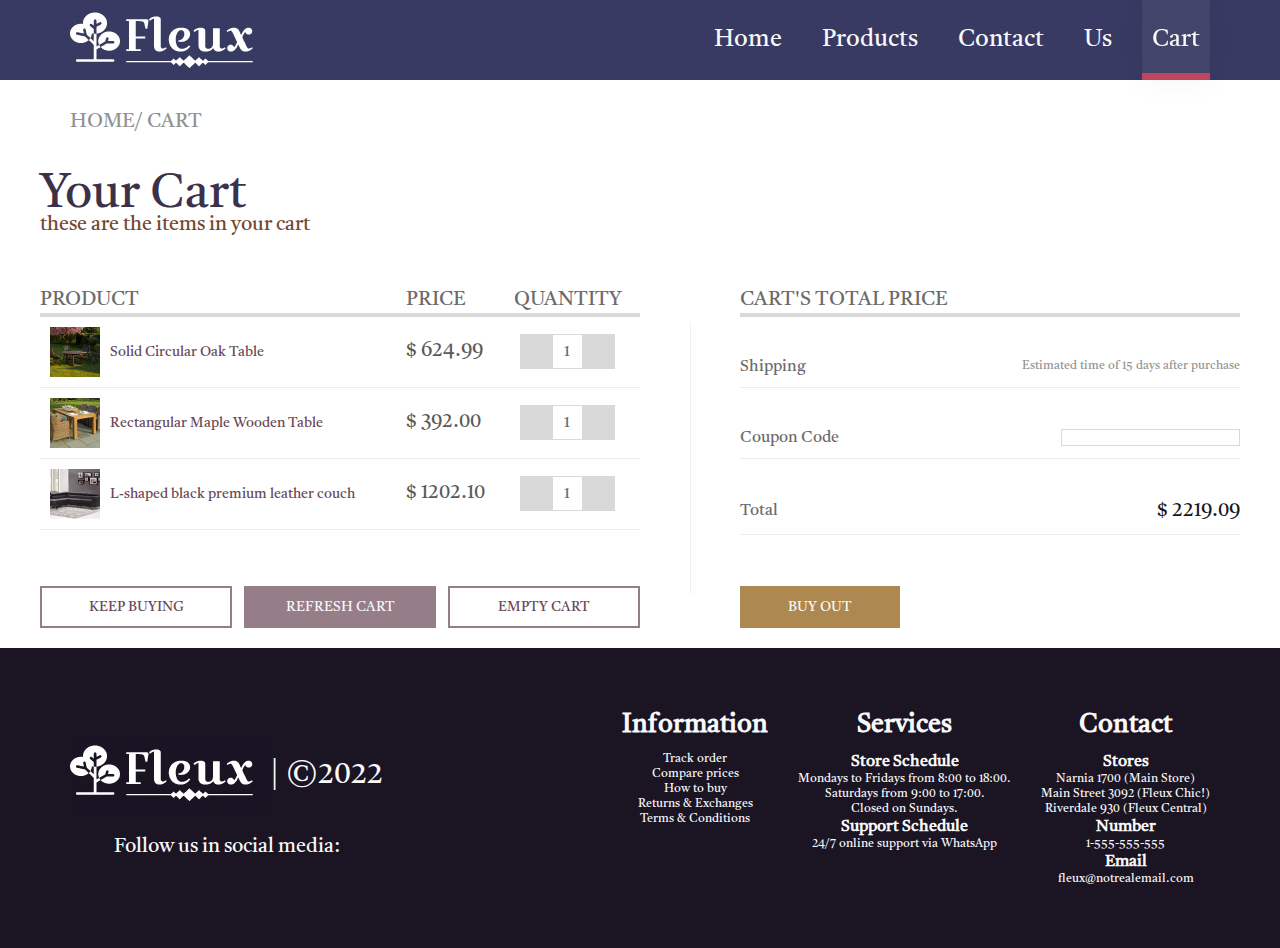
==== commit fec8316d: "use lighthouse to improve pages" ====
--- a/pages/cart.html
+++ b/pages/cart.html
@@ -34,7 +34,6 @@
     />
 
     <!-- CUSTOM STYLES -->
-    <link rel="stylesheet" href="../old-styles.css" />
     <link rel="stylesheet" href="../styles/styles.css" />
   </head>
   <body>
@@ -98,7 +97,11 @@
                 <div class="cart__x">
                   <i class="fa-regular fa-circle-xmark"></i>
                 </div>
-                <img width="50px" src="../assets/cart/cart-img-1.webp" />
+                <img
+                  width="50px"
+                  src="../assets/cart/cart-img-1.webp"
+                  alt="solid circular oak table"
+                />
                 <h3>Solid Circular Oak Table</h3>
               </td>
               <td><p>$ 624.99</p></td>
@@ -121,7 +124,11 @@
                 <div class="cart__x">
                   <i class="fa-regular fa-circle-xmark"></i>
                 </div>
-                <img width="50px" src="../assets/cart/cart-img-2.webp" />
+                <img
+                  width="50px"
+                  src="../assets/cart/cart-img-2.webp"
+                  alt="rectangular maple wooden table"
+                />
                 <h3>Rectangular Maple Wooden Table</h3>
               </td>
               <td><p>$ 392.00</p></td>
@@ -144,7 +151,11 @@
                 <div class="cart__x">
                   <i class="fa-regular fa-circle-xmark"></i>
                 </div>
-                <img width="50px" src="../assets/cart/cart-img-3.webp" />
+                <img
+                  width="50px"
+                  src="../assets/cart/cart-img-3.webp"
+                  alt="l-shaped black premium lether couch"
+                />
                 <h3>L-shaped black premium leather couch</h3>
               </td>
               <td><p>$ 1202.10</p></td>
@@ -185,8 +196,8 @@
               <p>Estimated time of 15 days after purchase</p>
             </div>
             <div class="cart__price-item">
-              <p>Coupon Code</p>
-              <input type="text" />
+              <label for="coupon">Coupon Code</label>
+              <input name="coupon" id="coupon" type="text" />
             </div>
             <div class="cart__price-item">
               <p>Total</p>
@@ -201,7 +212,12 @@
     <footer class="footer">
       <div class="footer__first-container">
         <div class="footer__brand">
-          <img src="../assets/logo-purple-background.webp" />
+          <img
+            src="../assets/logo-purple-background.webp"
+            height="80px"
+            width="200px"
+            alt="logo"
+          />
           <p>| &copy;2022</p>
         </div>
         <div class="footer__social-media">
@@ -211,6 +227,7 @@
               href="https://www.instagram.com/"
               target="_blank"
               rel="noopener noreferrer"
+              aria-label="Instragram"
             >
               <i class="fa-brands fa-instagram footer__icon--instagram"></i>
             </a>
@@ -218,6 +235,7 @@
               href="https://twitter.com/"
               target="_blank"
               rel="noopener noreferrer"
+              aria-label="Twitter"
             >
               <i class="fa-brands fa-twitter footer__icon--twitter"></i>
             </a>
@@ -225,6 +243,7 @@
               href="https://www.facebook.com/"
               target="_blank"
               rel="noopener noreferrer"
+              aria-label="Facebook"
             >
               <i class="fa-brands fa-facebook-f footer__icon--facebook"></i>
             </a>
--- a/styles/styles.css
+++ b/styles/styles.css
@@ -434,7 +434,7 @@
 }
 .heading p {
   margin-top: -1.25rem;
-  color: #96705b;
+  color: #73472f;
   font-size: 2rem;
 }
 .heading--start {
@@ -754,7 +754,7 @@
   width: 18rem;
 }
 .features__box p {
-  color: #929292;
+  color: #767676;
   font-size: 2rem;
 }
 @media (max-width: 72em) {
@@ -1063,6 +1063,9 @@
 }
 .weekly h2 {
   color: #f9f9f9;
+}
+.weekly p {
+  color: #ff9c67;
 }
 .weekly__container {
   display: flex;
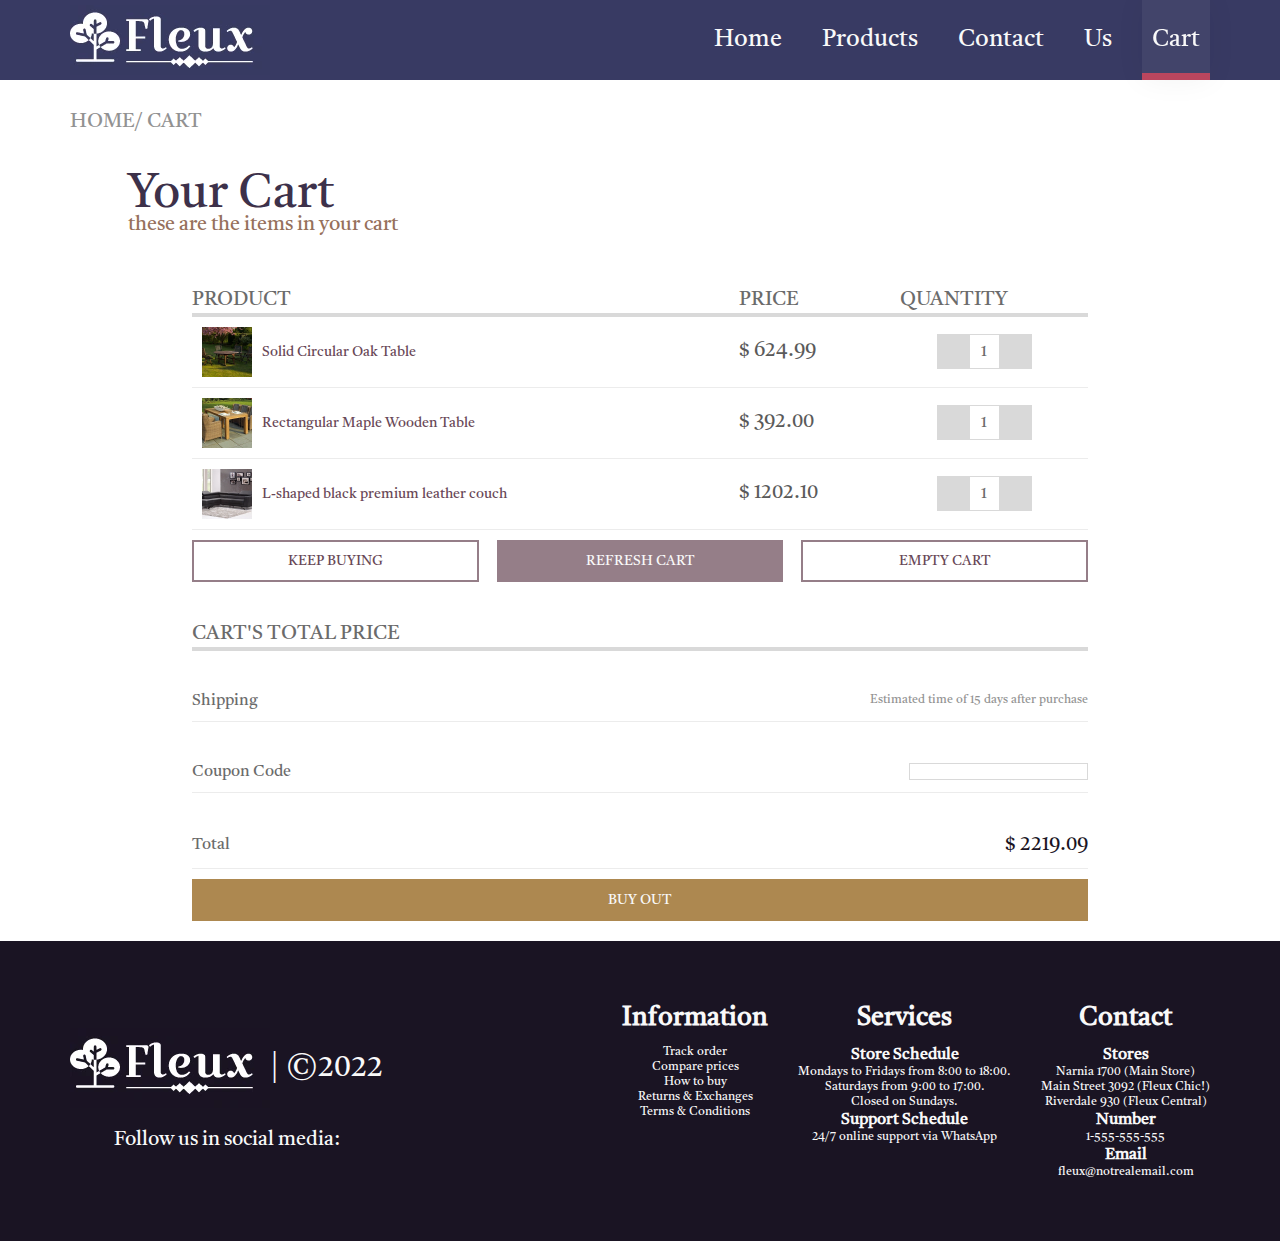
==== commit d5561f0f: "add responsiveness to the pages" ====
--- a/pages/cart.html
+++ b/pages/cart.html
@@ -4,16 +4,6 @@
     <meta charset="UTF-8" />
     <meta http-equiv="X-UA-Compatible" content="IE=edge" />
     <meta name="viewport" content="width=device-width, initial-scale=1.0" />
-
-    <!-- SEO -->
-    <meta
-      name="description"
-      content="See your products and purchase them when ready."
-    />
-    <meta
-      name="keywords"
-      content="furniture, purchase, cart, coupon code, shipping"
-    />
     <title>Fleux - Cart</title>
 
     <!-- GOOGLE FONTS -->
@@ -34,6 +24,7 @@
     />
 
     <!-- CUSTOM STYLES -->
+    <link rel="stylesheet" href="../old-styles.css" />
     <link rel="stylesheet" href="../styles/styles.css" />
   </head>
   <body>
@@ -82,8 +73,8 @@
       </div>
 
       <main class="cart__main">
-        <div class="cart__first-container">
-          <table class="cart__products">
+        <div class="cart__products">
+          <table class="cart__table">
             <!-- HEADINGS -->
             <tr>
               <th>PRODUCT</th>
@@ -97,11 +88,7 @@
                 <div class="cart__x">
                   <i class="fa-regular fa-circle-xmark"></i>
                 </div>
-                <img
-                  width="50px"
-                  src="../assets/cart/cart-img-1.webp"
-                  alt="solid circular oak table"
-                />
+                <img width="50px" src="../assets/cart/cart-img-1.webp" />
                 <h3>Solid Circular Oak Table</h3>
               </td>
               <td><p>$ 624.99</p></td>
@@ -124,11 +111,7 @@
                 <div class="cart__x">
                   <i class="fa-regular fa-circle-xmark"></i>
                 </div>
-                <img
-                  width="50px"
-                  src="../assets/cart/cart-img-2.webp"
-                  alt="rectangular maple wooden table"
-                />
+                <img width="50px" src="../assets/cart/cart-img-2.webp" />
                 <h3>Rectangular Maple Wooden Table</h3>
               </td>
               <td><p>$ 392.00</p></td>
@@ -151,11 +134,7 @@
                 <div class="cart__x">
                   <i class="fa-regular fa-circle-xmark"></i>
                 </div>
-                <img
-                  width="50px"
-                  src="../assets/cart/cart-img-3.webp"
-                  alt="l-shaped black premium lether couch"
-                />
+                <img width="50px" src="../assets/cart/cart-img-3.webp" />
                 <h3>L-shaped black premium leather couch</h3>
               </td>
               <td><p>$ 1202.10</p></td>
@@ -173,21 +152,20 @@
             </tr>
           </table>
 
-          <div class="cart__first-cta">
-            <button class="cart__first-cta--border">
+          <div class="cart__products-cta">
+            <button class="cart__products-cta--border">
               <i class="fa-solid fa-chevron-left"></i> KEEP BUYING
             </button>
 
-            <button class="cart__first-cta--filled">
+            <button class="cart__products-cta--filled">
               <i class="fa-solid fa-rotate-right"></i> REFRESH CART
             </button>
 
-            <button class="cart__first-cta--border">
+            <button class="cart__products-cta--border">
               <i class="fa-solid fa-trash-can"></i> EMPTY CART
             </button>
           </div>
         </div>
-        <div class="cart__line"></div>
         <div class="cart__price">
           <div class="cart__price-text">
             <h3>CART'S TOTAL PRICE</h3>
@@ -196,8 +174,8 @@
               <p>Estimated time of 15 days after purchase</p>
             </div>
             <div class="cart__price-item">
-              <label for="coupon">Coupon Code</label>
-              <input name="coupon" id="coupon" type="text" />
+              <p>Coupon Code</p>
+              <input type="text" />
             </div>
             <div class="cart__price-item">
               <p>Total</p>
@@ -212,12 +190,7 @@
     <footer class="footer">
       <div class="footer__first-container">
         <div class="footer__brand">
-          <img
-            src="../assets/logo-purple-background.webp"
-            height="80px"
-            width="200px"
-            alt="logo"
-          />
+          <img src="../assets/logo-purple-background.webp" />
           <p>| &copy;2022</p>
         </div>
         <div class="footer__social-media">
@@ -227,7 +200,6 @@
               href="https://www.instagram.com/"
               target="_blank"
               rel="noopener noreferrer"
-              aria-label="Instragram"
             >
               <i class="fa-brands fa-instagram footer__icon--instagram"></i>
             </a>
@@ -235,7 +207,6 @@
               href="https://twitter.com/"
               target="_blank"
               rel="noopener noreferrer"
-              aria-label="Twitter"
             >
               <i class="fa-brands fa-twitter footer__icon--twitter"></i>
             </a>
@@ -243,7 +214,6 @@
               href="https://www.facebook.com/"
               target="_blank"
               rel="noopener noreferrer"
-              aria-label="Facebook"
             >
               <i class="fa-brands fa-facebook-f footer__icon--facebook"></i>
             </a>
--- a/styles/styles.css
+++ b/styles/styles.css
@@ -126,12 +126,6 @@
   background: rgba(150, 112, 91, 0.8);
 }
 
-.current-path {
-  padding: 3rem 7rem;
-  font-size: 2rem;
-  color: #929292;
-}
-
 /* GRID LAYOUT */
 .home__grid {
   grid-template-rows: repeat(3, auto);
@@ -167,11 +161,7 @@
   .products__grid {
     grid-template-areas: "header header header header" "sidebar-opener path path path" "sidebar-opener section section section" "footer footer footer footer ";
     grid-template-columns: 10% 8% auto;
-    grid-template-rows: auto 3rem repeat(2, auto);
-  }
-  .products__grid .current-path {
-    align-self: flex-end;
-    font-size: 1.2rem;
+    grid-template-rows: auto 5rem repeat(2, auto);
   }
 }
 
@@ -295,6 +285,9 @@
   background-color: #383a63;
   height: 8rem;
   padding: 0 7rem;
+}
+.header ul {
+  margin: 0 !important;
 }
 .header__logo {
   display: flex;
@@ -328,6 +321,12 @@
   background-color: #bb465e;
   transition: all 0.3s ease-out;
 }
+@media (max-width: 50em) {
+  .header__link::before {
+    height: 4px;
+    bottom: -4px;
+  }
+}
 .header__link i {
   transition: all 0.3s;
   color: #96705b;
@@ -434,7 +433,7 @@
 }
 .heading p {
   margin-top: -1.25rem;
-  color: #73472f;
+  color: #96705b;
   font-size: 2rem;
 }
 .heading--start {
@@ -725,6 +724,27 @@
   }
 }
 
+.current-path {
+  padding: 3rem 7rem;
+  font-size: 2rem;
+  color: #929292;
+}
+@media (max-width: 68.75em) {
+  .current-path {
+    text-align: left;
+    padding: 2rem;
+    font-size: 1.6rem;
+  }
+}
+@media (max-width: 37.5em) {
+  .current-path {
+    padding: rem;
+    padding-top: 2rem;
+    font-size: 1.2rem;
+    margin-bottom: -0.5rem;
+  }
+}
+
 .features {
   margin: 6rem;
 }
@@ -754,7 +774,7 @@
   width: 18rem;
 }
 .features__box p {
-  color: #767676;
+  color: #929292;
   font-size: 2rem;
 }
 @media (max-width: 72em) {
@@ -1063,9 +1083,6 @@
 }
 .weekly h2 {
   color: #f9f9f9;
-}
-.weekly p {
-  color: #ff9c67;
 }
 .weekly__container {
   display: flex;
@@ -1780,21 +1797,6 @@
   right: 40rem;
   top: 30rem;
 }
-@media (max-width: 68.75em) {
-  .contact .current-path {
-    text-align: left;
-    padding: 2rem 1rem;
-    font-size: 1.6rem;
-  }
-}
-@media (max-width: 37.5em) {
-  .contact .current-path {
-    padding: 1rem;
-    padding-top: 2rem;
-    font-size: 1.2rem;
-    margin-bottom: -0.5rem;
-  }
-}
 
 .us .heading {
   max-width: 121rem;
@@ -1816,6 +1818,11 @@
 @media (max-width: 81em) {
   .us__main {
     gap: 5rem;
+  }
+}
+@media (max-width: 50em) {
+  .us__main {
+    padding-bottom: 0;
   }
 }
 .us__maps {
@@ -1938,6 +1945,20 @@
   gap: 6rem;
   text-align: center;
 }
+@media (max-width: 50em) {
+  .us__features {
+    padding: 0 1rem;
+    grid-template-columns: repeat(2, 1fr);
+    grid-template-rows: repeat(2, -webkit-max-content);
+    grid-template-rows: repeat(2, max-content);
+    gap: 4rem;
+  }
+}
+@media (max-width: 37.5em) {
+  .us__features {
+    grid-template-columns: 1fr;
+  }
+}
 .us__feature {
   color: rgba(61, 48, 74, 0.7);
 }
@@ -1952,6 +1973,32 @@
   font-size: 1.6rem;
   color: rgba(61, 48, 74, 0.5);
 }
+@media (max-width: 50em) {
+  .us__feature i {
+    font-size: 2rem;
+  }
+  .us__feature h3 {
+    font-size: 2rem;
+    font-weight: 100;
+  }
+  .us__feature p {
+    font-size: 1.4rem;
+    color: rgba(61, 48, 74, 0.5);
+  }
+}
+@media (max-width: 37.5em) {
+  .us__feature i {
+    font-size: 1.6rem;
+  }
+  .us__feature h3 {
+    font-size: 1.6rem;
+    font-weight: 100;
+  }
+  .us__feature p {
+    font-size: 1.2rem;
+    color: rgba(61, 48, 74, 0.5);
+  }
+}
 .us__video {
   display: flex;
   align-items: center;
@@ -1969,6 +2016,7 @@
   min-height: calc(100vh - 38rem);
 }
 .cart__main {
+  position: relative;
   display: flex;
   justify-content: space-between;
   gap: 2rem;
@@ -1977,26 +2025,37 @@
   margin: 0 auto;
   padding: 2rem 0;
 }
-.cart .heading {
-  width: 120rem;
-  margin: 0 auto;
-  padding-bottom: 3rem;
-}
-.cart__first-container {
+@media (max-width: 81.25em) {
+  .cart__main {
+    flex-direction: column;
+    justify-content: center;
+    align-items: center;
+    height: auto;
+    width: auto;
+    gap: 4rem;
+  }
+}
+.cart__main table {
+  margin-bottom: 1rem;
+}
+.cart__products {
   display: flex;
   flex-direction: column;
   justify-content: space-between;
 }
-.cart__products {
+.cart__table {
   width: 60rem;
   border-collapse: collapse;
 }
-.cart__products th, .cart__price h3 {
-  text-align: left;
-  font-size: 2rem;
-  font-weight: 100;
-  color: #6b6b6b;
-  border-bottom: 4px solid #d9d9d9;
+@media (max-width: 81.25em) {
+  .cart__table {
+    width: 70vw;
+  }
+}
+@media (max-width: 56.25em) {
+  .cart__table {
+    width: 90vw;
+  }
 }
 .cart__item {
   border-bottom: 1px solid rgba(217, 217, 217, 0.5);
@@ -2015,13 +2074,13 @@
   font-size: 2rem;
   color: #5a5a5a;
 }
-.cart__products hr, .cart__item td {
-  padding: 1rem 2rem 1rem 0;
-}
-.cart__x {
-  font-size: 2.5rem;
-  cursor: pointer;
-  color: #d9d9d9;
+@media (max-width: 48em) {
+  .cart__item p {
+    font-size: 1.4rem;
+    width: -webkit-max-content;
+    width: -moz-max-content;
+    width: max-content;
+  }
 }
 .cart__quantity {
   text-align: center;
@@ -2044,19 +2103,34 @@
 .cart__quantity--btn i {
   font-size: 1rem;
 }
-.cart__first-cta {
+@media (max-width: 48em) {
+  .cart__quantity div {
+    width: 8rem;
+    height: 3rem;
+    font-size: 1.4rem;
+  }
+}
+.cart__products-cta {
   width: 100%;
   display: flex;
   justify-content: space-between;
 }
-.cart__first-cta--filled {
+.cart__products-cta button {
+  width: 32%;
+}
+.cart__products-cta--filled {
   background-color: rgba(104, 71, 86, 0.7);
   color: #f9f9f9;
 }
-.cart__first-cta--border {
+.cart__products-cta--border {
   background-color: transparent;
   color: #684756;
   border-color: rgba(104, 71, 86, 0.7) !important;
+}
+.cart__x {
+  font-size: 2.5rem;
+  cursor: pointer;
+  color: #d9d9d9;
 }
 .cart__price {
   width: 50rem;
@@ -2069,18 +2143,18 @@
   background-color: #ad8850;
   color: #f9f9f9;
 }
-.cart__first-cta button, .cart__price button {
-  width: 32%;
-  cursor: pointer;
-  font-size: 1.4rem;
-  border: 2px solid transparent;
-  padding: 1rem 2rem;
-}
-.cart__line {
-  width: 1px;
-  height: 80%;
-  align-self: center;
-  background-color: rgba(217, 217, 217, 0.4);
+@media (max-width: 81.25em) {
+  .cart__price {
+    width: 70vw;
+  }
+}
+@media (max-width: 56.25em) {
+  .cart__price {
+    width: 90vw;
+  }
+}
+.cart__price-text {
+  margin-bottom: 1rem;
 }
 .cart__price-item {
   display: flex;
@@ -2101,4 +2175,37 @@
 .cart__price-total {
   font-size: 2rem !important;
   color: #1a1423 !important;
+}
+.cart__table th, .cart__price h3 {
+  text-align: left;
+  font-size: 2rem;
+  font-weight: 100;
+  color: #6b6b6b;
+  border-bottom: 4px solid #d9d9d9;
+}
+.cart__table hr, .cart__item td {
+  padding: 1rem 2rem 1rem 0;
+}
+.cart__products-cta button, .cart__price button {
+  cursor: pointer;
+  font-size: 1.4rem;
+  border: 2px solid transparent;
+  padding: 1rem 2rem;
+}
+@media (max-width: 48em) {
+  .cart__products-cta button, .cart__price button {
+    font-size: 1rem;
+    padding: 0.5rem 1rem;
+  }
+}
+
+.cart .heading {
+  width: 120rem;
+  margin: 0 auto;
+  padding-bottom: 3rem;
+}
+@media (max-width: 81.25em) {
+  .cart .heading {
+    width: 80vw;
+  }
 }/*# sourceMappingURL=styles.css.map */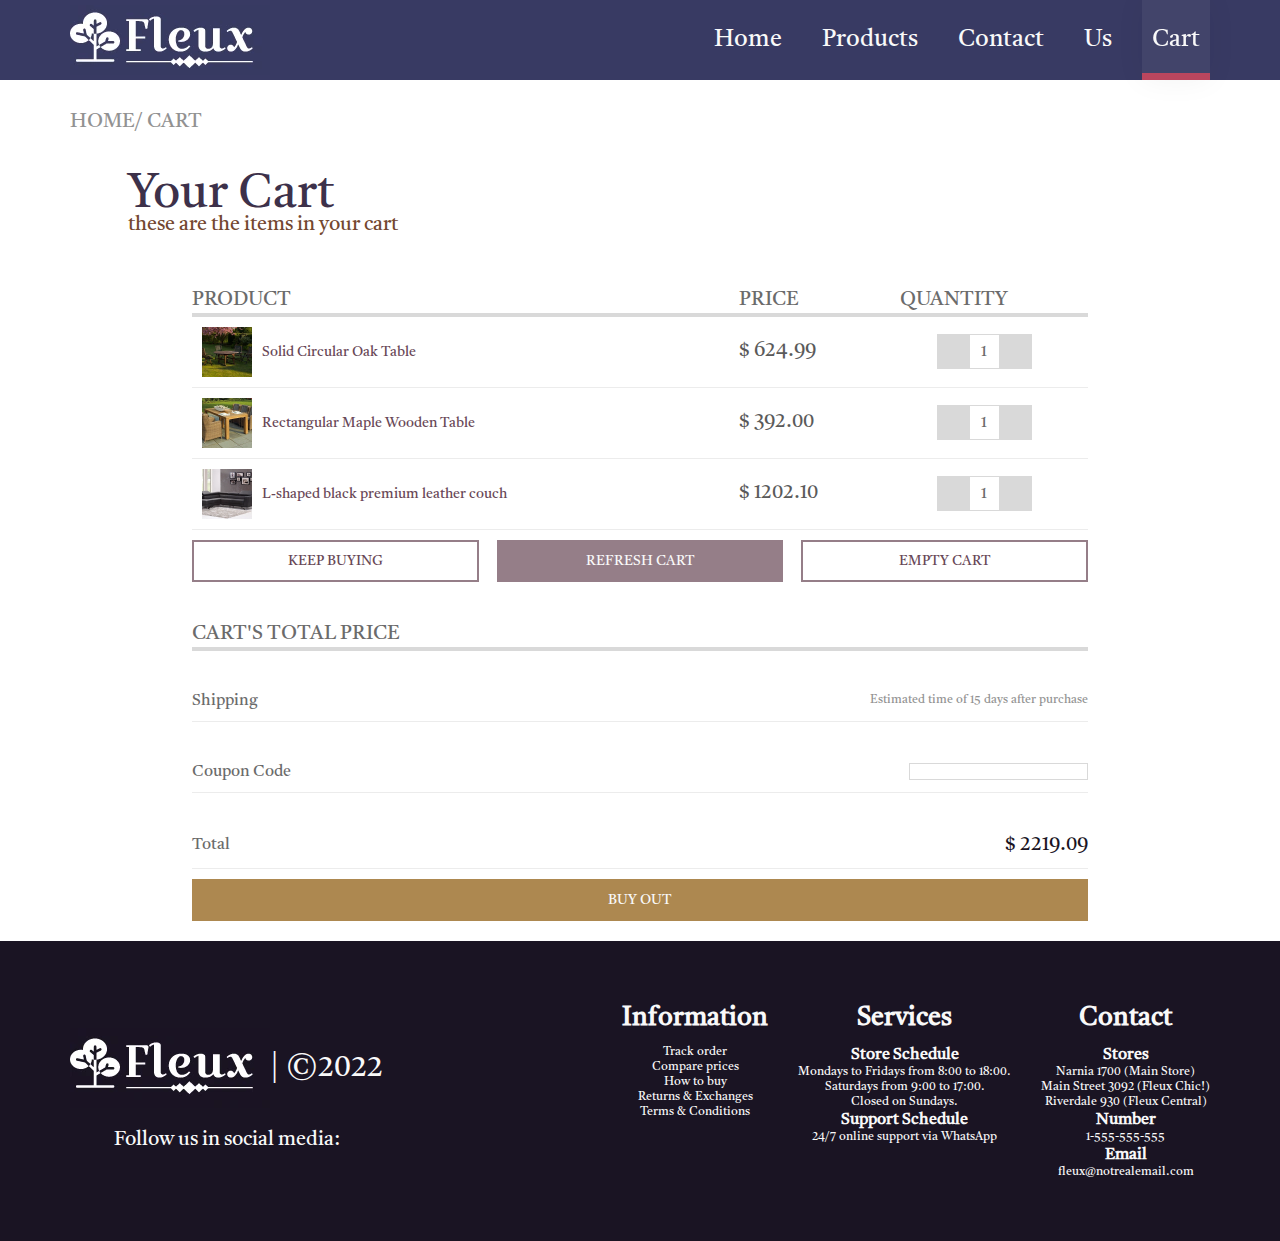
==== commit 60ebacc6: "solve conflicts, add responsiveness and merge" ====
--- a/pages/cart.html
+++ b/pages/cart.html
@@ -4,6 +4,16 @@
     <meta charset="UTF-8" />
     <meta http-equiv="X-UA-Compatible" content="IE=edge" />
     <meta name="viewport" content="width=device-width, initial-scale=1.0" />
+
+    <!-- SEO -->
+    <meta
+      name="description"
+      content="See your products and purchase them when ready."
+    />
+    <meta
+      name="keywords"
+      content="furniture, purchase, cart, coupon code, shipping"
+    />
     <title>Fleux - Cart</title>
 
     <!-- GOOGLE FONTS -->
@@ -24,7 +34,6 @@
     />
 
     <!-- CUSTOM STYLES -->
-    <link rel="stylesheet" href="../old-styles.css" />
     <link rel="stylesheet" href="../styles/styles.css" />
   </head>
   <body>
@@ -88,7 +97,11 @@
                 <div class="cart__x">
                   <i class="fa-regular fa-circle-xmark"></i>
                 </div>
-                <img width="50px" src="../assets/cart/cart-img-1.webp" />
+                <img
+                  width="50px"
+                  src="../assets/cart/cart-img-1.webp"
+                  alt="solid circular oak table"
+                />
                 <h3>Solid Circular Oak Table</h3>
               </td>
               <td><p>$ 624.99</p></td>
@@ -111,7 +124,11 @@
                 <div class="cart__x">
                   <i class="fa-regular fa-circle-xmark"></i>
                 </div>
-                <img width="50px" src="../assets/cart/cart-img-2.webp" />
+                <img
+                  width="50px"
+                  src="../assets/cart/cart-img-2.webp"
+                  alt="rectangular maple wooden table"
+                />
                 <h3>Rectangular Maple Wooden Table</h3>
               </td>
               <td><p>$ 392.00</p></td>
@@ -134,7 +151,11 @@
                 <div class="cart__x">
                   <i class="fa-regular fa-circle-xmark"></i>
                 </div>
-                <img width="50px" src="../assets/cart/cart-img-3.webp" />
+                <img
+                  width="50px"
+                  src="../assets/cart/cart-img-3.webp"
+                  alt="l-shaped black premium lether couch"
+                />
                 <h3>L-shaped black premium leather couch</h3>
               </td>
               <td><p>$ 1202.10</p></td>
@@ -174,8 +195,8 @@
               <p>Estimated time of 15 days after purchase</p>
             </div>
             <div class="cart__price-item">
-              <p>Coupon Code</p>
-              <input type="text" />
+              <label for="coupon">Coupon Code</label>
+              <input name="coupon" id="coupon" type="text" />
             </div>
             <div class="cart__price-item">
               <p>Total</p>
@@ -190,7 +211,12 @@
     <footer class="footer">
       <div class="footer__first-container">
         <div class="footer__brand">
-          <img src="../assets/logo-purple-background.webp" />
+          <img
+            src="../assets/logo-purple-background.webp"
+            height="80px"
+            width="200px"
+            alt="logo"
+          />
           <p>| &copy;2022</p>
         </div>
         <div class="footer__social-media">
@@ -200,6 +226,7 @@
               href="https://www.instagram.com/"
               target="_blank"
               rel="noopener noreferrer"
+              aria-label="Instragram"
             >
               <i class="fa-brands fa-instagram footer__icon--instagram"></i>
             </a>
@@ -207,6 +234,7 @@
               href="https://twitter.com/"
               target="_blank"
               rel="noopener noreferrer"
+              aria-label="Twitter"
             >
               <i class="fa-brands fa-twitter footer__icon--twitter"></i>
             </a>
@@ -214,6 +242,7 @@
               href="https://www.facebook.com/"
               target="_blank"
               rel="noopener noreferrer"
+              aria-label="Facebook"
             >
               <i class="fa-brands fa-facebook-f footer__icon--facebook"></i>
             </a>
--- a/styles/styles.css
+++ b/styles/styles.css
@@ -184,6 +184,9 @@
   align-items: center;
   justify-content: center;
   font-size: 3rem;
+}
+.footer__brand img {
+  height: auto;
 }
 .footer__social-media {
   display: flex;
@@ -433,7 +436,7 @@
 }
 .heading p {
   margin-top: -1.25rem;
-  color: #96705b;
+  color: #73472f;
   font-size: 2rem;
 }
 .heading--start {
@@ -774,7 +777,7 @@
   width: 18rem;
 }
 .features__box p {
-  color: #929292;
+  color: #767676;
   font-size: 2rem;
 }
 @media (max-width: 72em) {
@@ -1084,6 +1087,9 @@
 .weekly h2 {
   color: #f9f9f9;
 }
+.weekly p {
+  color: #ff9c67;
+}
 .weekly__container {
   display: flex;
   justify-content: center;
@@ -1276,6 +1282,7 @@
   }
   .testimonials__quote {
     width: 90px;
+    height: 90px;
   }
   .testimonials__text {
     width: 35rem;
@@ -1293,6 +1300,7 @@
   }
   .testimonials__face img {
     width: 80px;
+    height: 80px;
   }
   .testimonials__name {
     font-size: 1.6rem;
